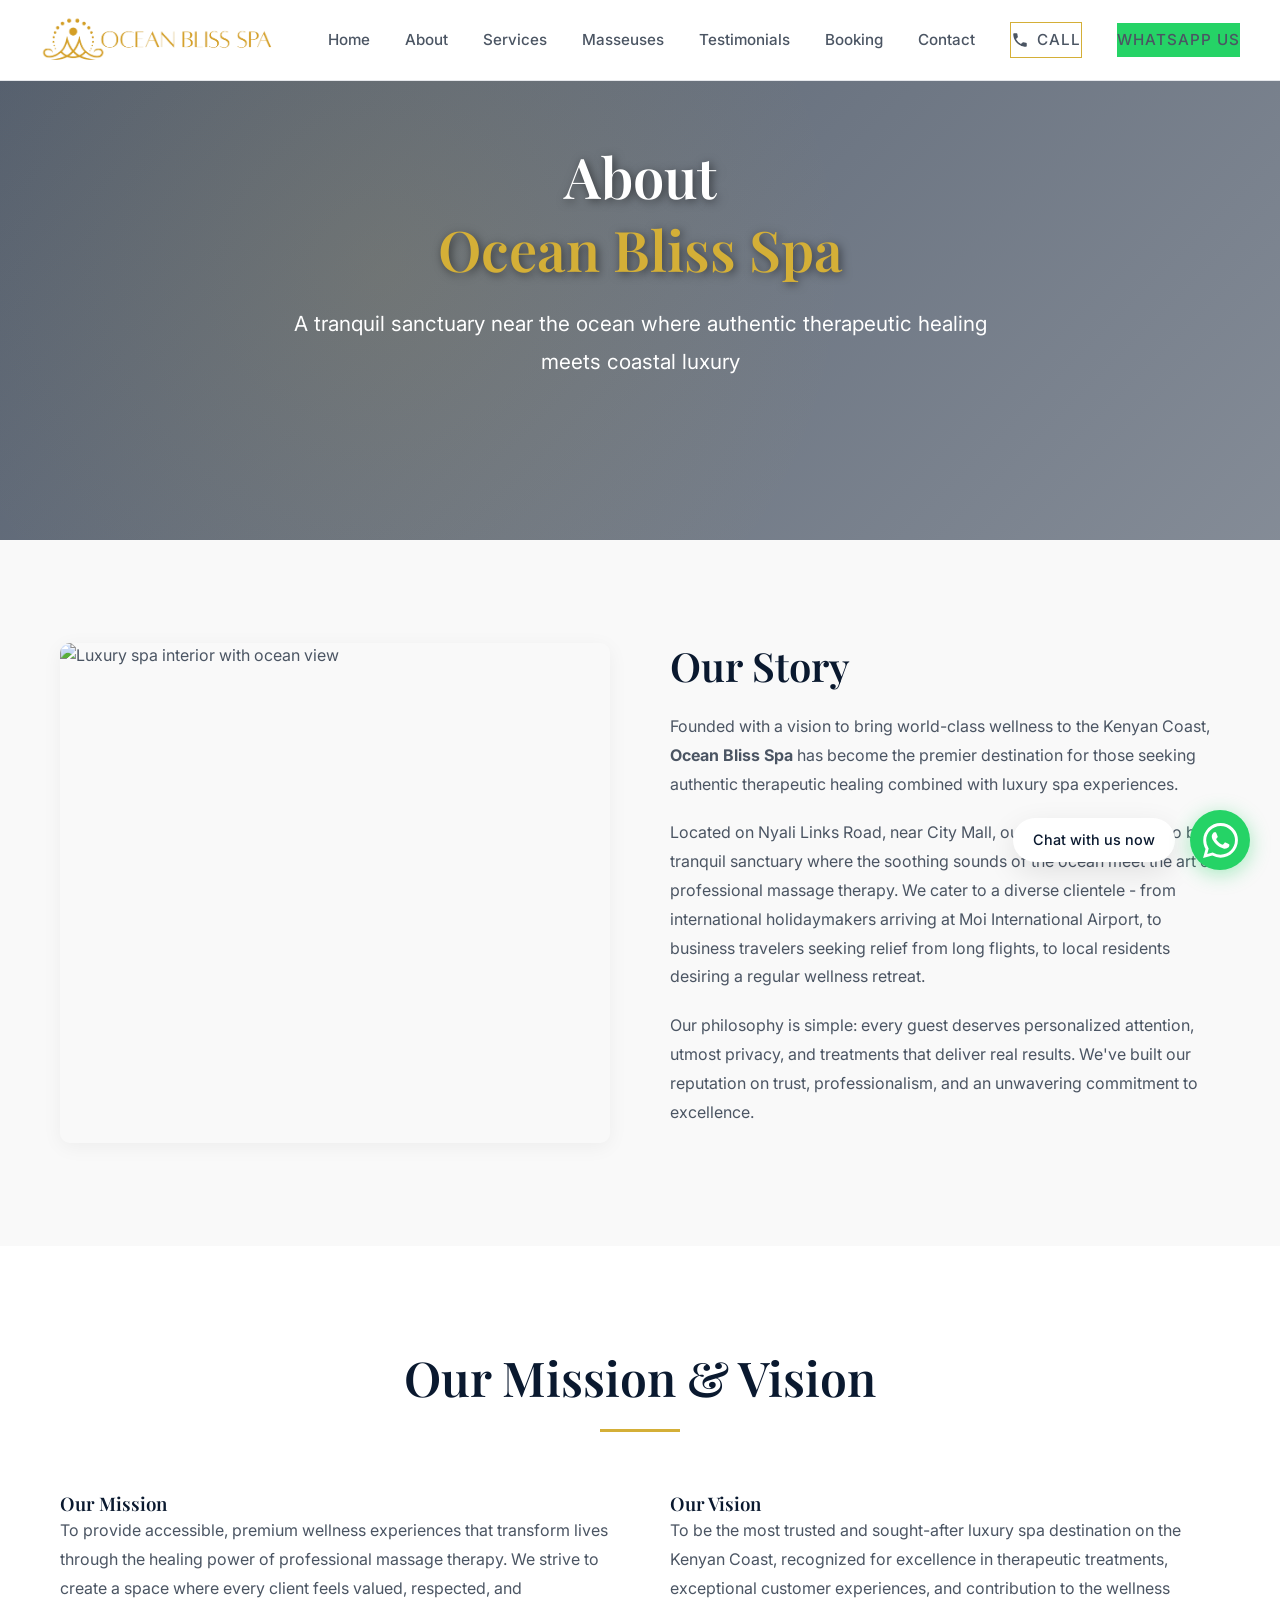
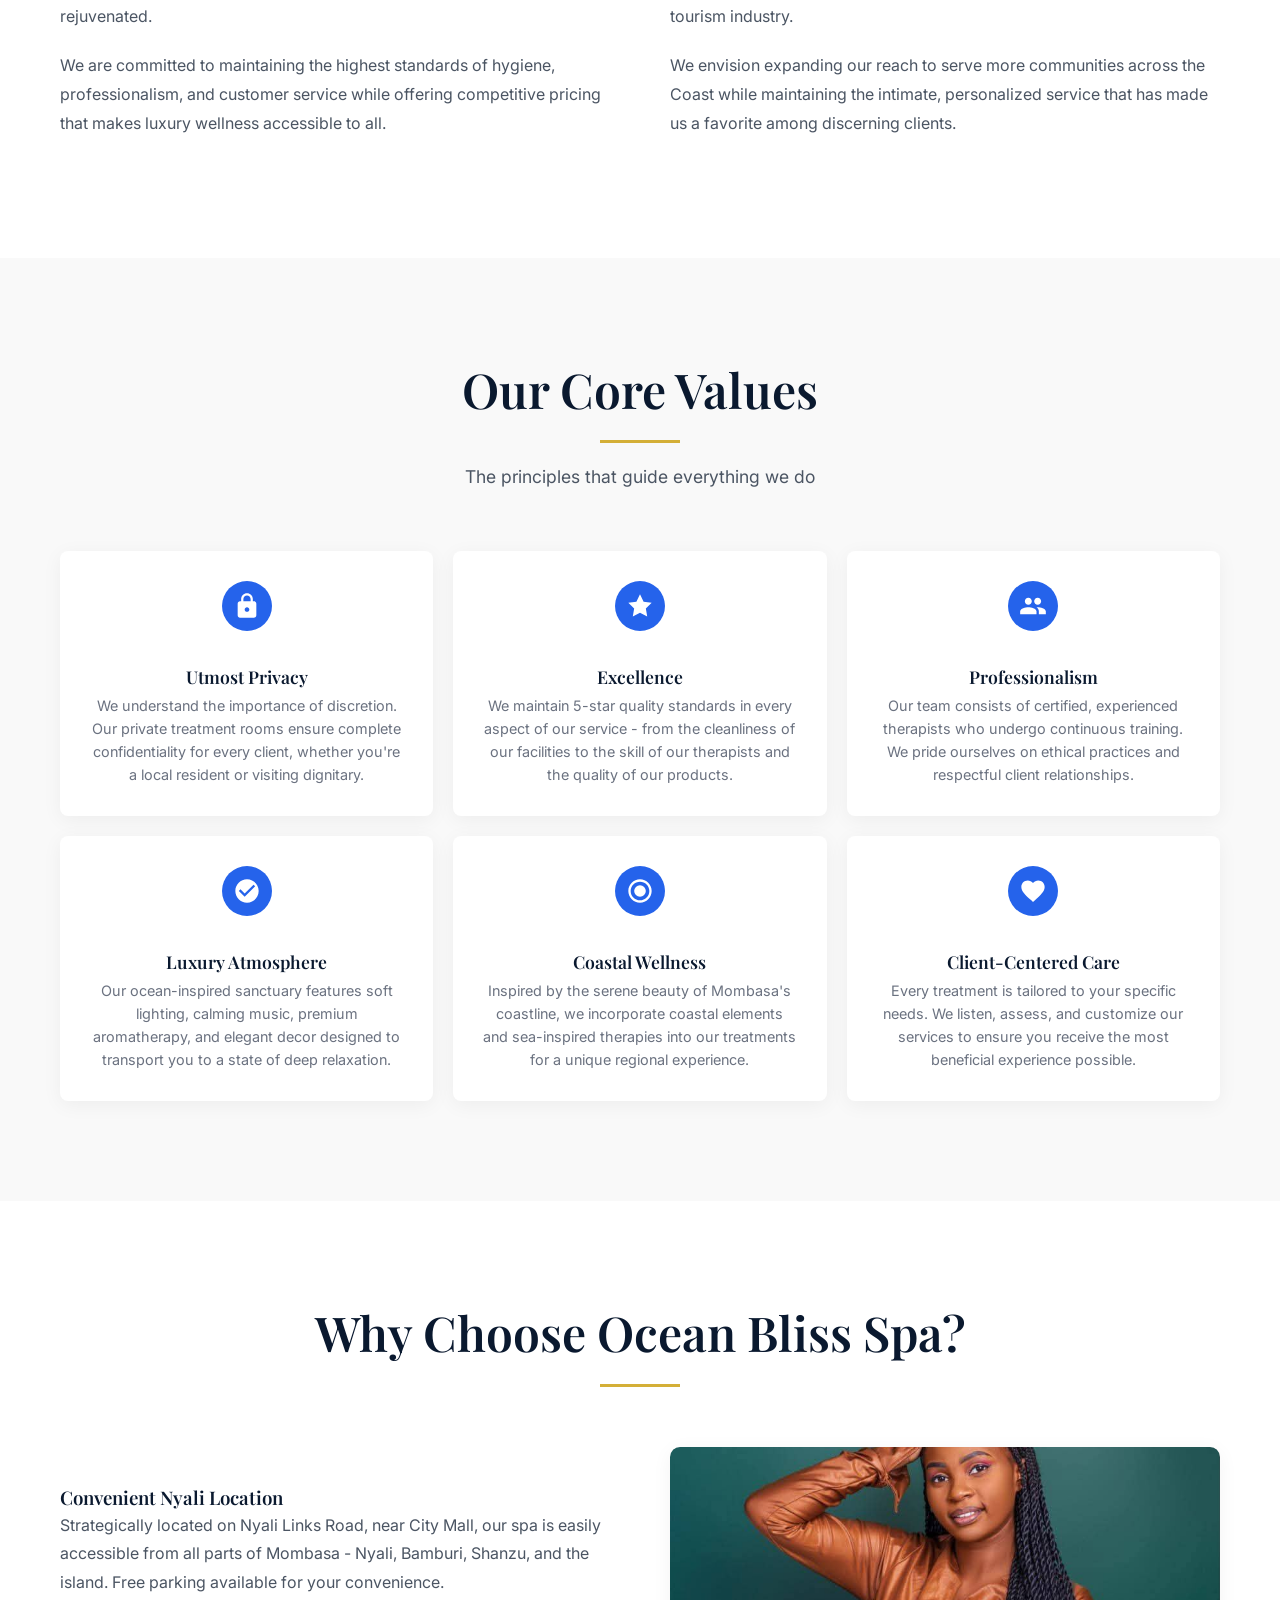
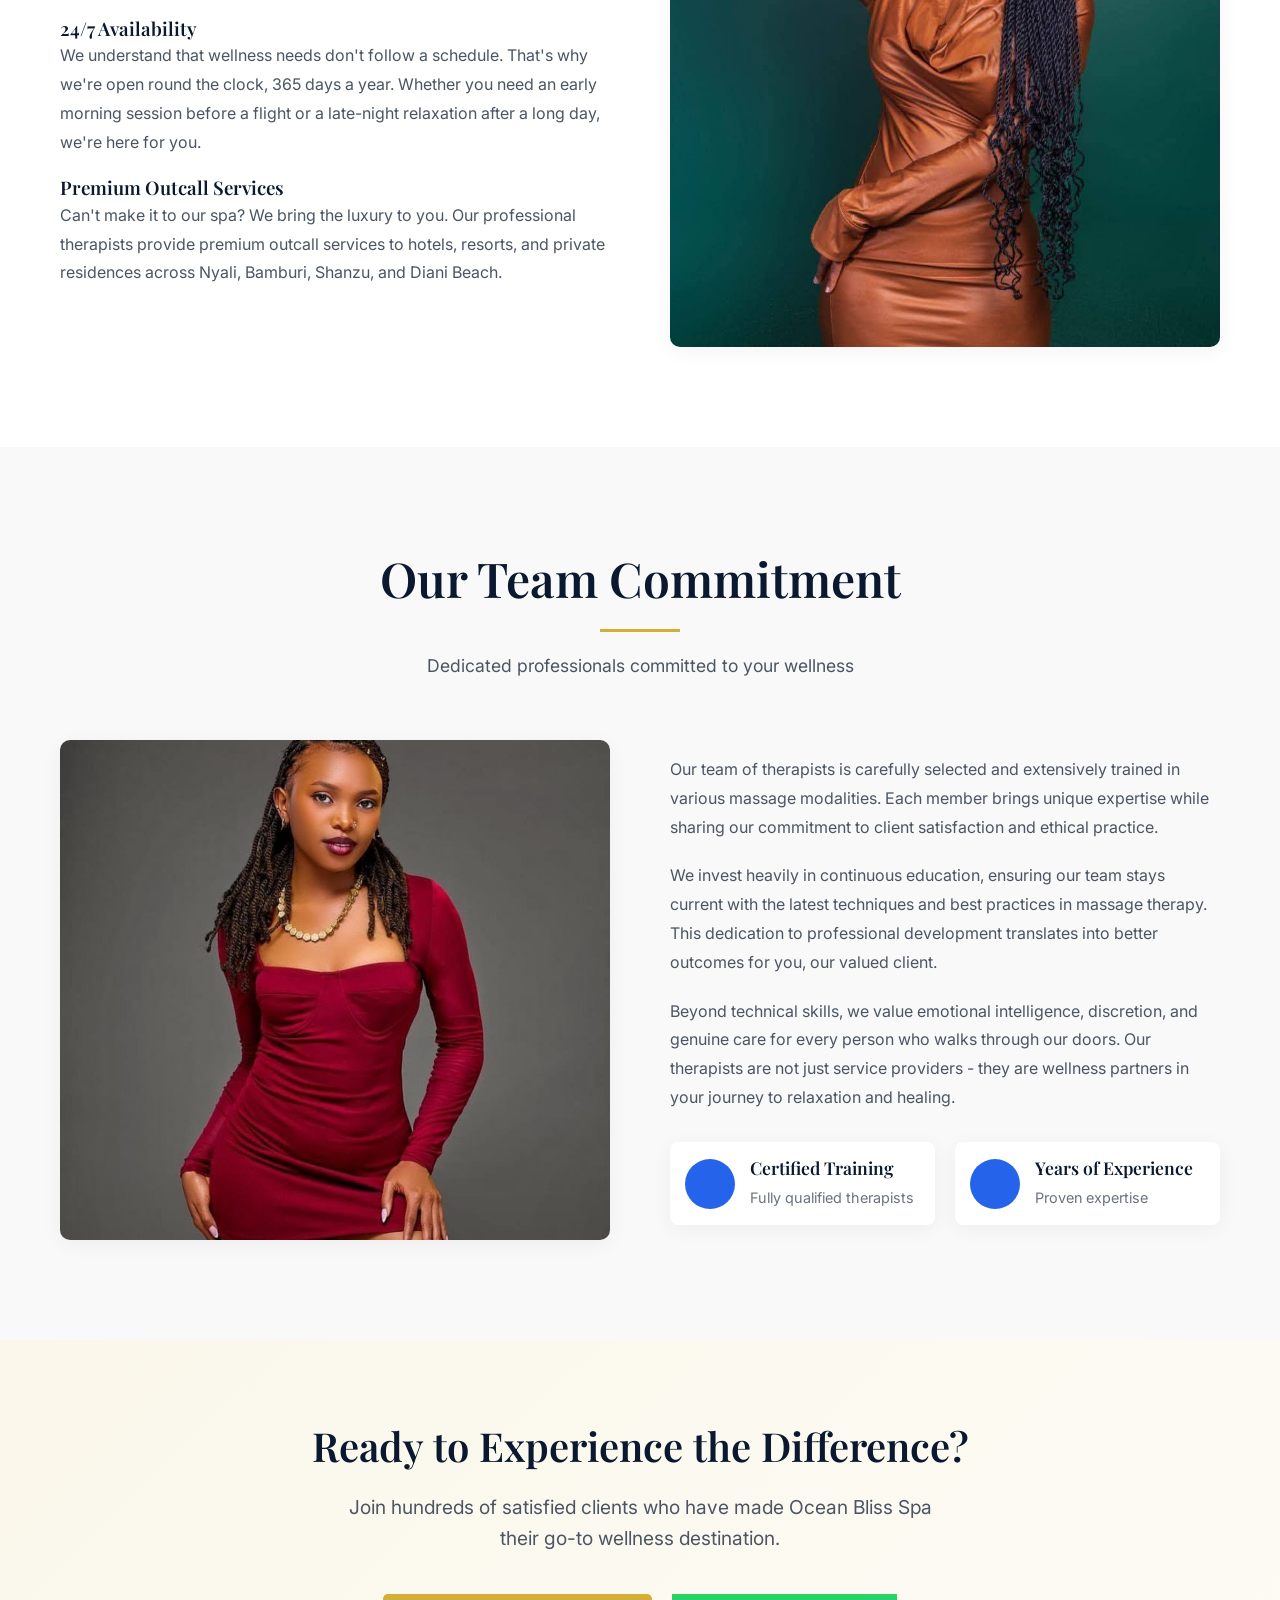
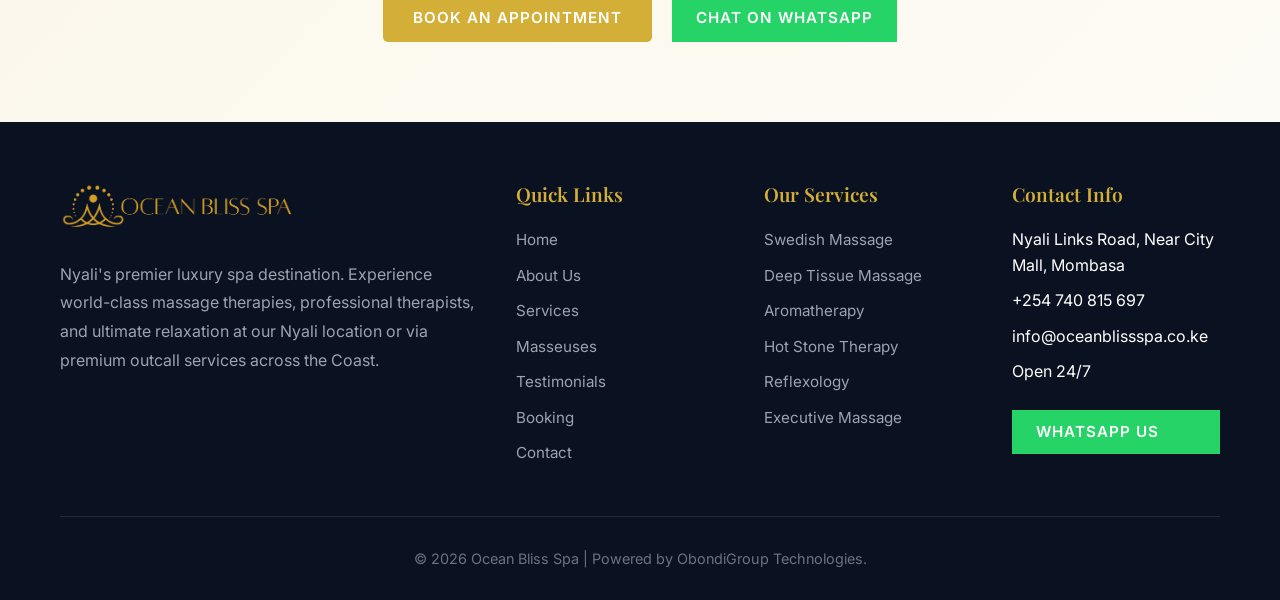
==== about.html @ b881f1bc "Add files via upload" ====
<!DOCTYPE html>
<html lang="en">
<head>
  <meta charset="UTF-8">
  <meta name="viewport" content="width=device-width, initial-scale=1.0">
  <meta name="description" content="About Ocean Bliss Spa - Nyali Mombasa's premier luxury spa offering professional massage therapies, certified therapists, and ultimate relaxation near the ocean.">
  <meta name="keywords" content="about Ocean Bliss Spa, luxury spa Nyali Mombasa, professional therapists Mombasa, spa Nyali, wellness center Coast">
  <title>About Us | Ocean Bliss Spa | Luxury Spa Experience Nyali Mombasa</title>
  <link rel="stylesheet" href="sytles.css">
  <link rel="preconnect" href="https://fonts.googleapis.com">
  <link rel="preconnect" href="https://fonts.gstatic.com" crossorigin>
  <link href="https://fonts.googleapis.com/css2?family=Inter:wght@300;400;500;600;700&family=Playfair+Display:wght@400;500;600;700&display=swap" rel="stylesheet">
</head>
<body>
  <!-- Header / Navbar -->
  <header class="header" id="header">
    <nav class="navbar container">
      <a href="index.html" class="logo">
        <img src="Ocean_Bliss_Logo.png" alt="Ocean Bliss Spa Logo">
      </a>
      <ul class="nav-links" id="navLinks">
        <li><a href="index.html">Home</a></li>
        <li><a href="about.html">About</a></li>
        <li><a href="services.html">Services</a></li>
        <li><a href="masseuses.html">Masseuses</a></li>
        <li><a href="testimonial.html">Testimonials</a></li>
        <li><a href="booking.html">Booking</a></li>
        <li><a href="contact.html">Contact</a></li>
        <li><a href="tel:+254740815697" class="btn btn-call">
          <svg viewBox="0 0 24 24" xmlns="http://www.w3.org/2000/svg">
            <path d="M20 15.5c-1.25 0-2.45-.2-3.57-.57a1.02 1.02 0 00-1.02.24l-2.2 2.2a15.045 15.045 0 01-6.59-6.59l2.2-2.21c.28-.26.42-.63.35-1.01A11.36 11.36 0 018.5 4c0-.55-.45-1-1-1H4c-.55 0-1 .45-1 1 0 9.39 7.61 17 17 17 .55 0 1-.45 1-1v-3.5c0-.55-.45-1-1-1z"/>
          </svg>
          Call
        </a></li>
        <li><a href="https://wa.me/254740815697" class="btn btn-whatsapp" target="_blank">WhatsApp Us</a></li>
      </ul>
      <div class="hamburger" id="hamburger">
        <span></span>
        <span></span>
        <span></span>
      </div>
    </nav>
  </header>

  <!-- About Hero -->
  <section class="hero" style="height: 60vh; min-height: 400px;">
    <div class="container">
      <div class="hero-content" style="padding-top: 20px;">
        <h1>About <span>Ocean Bliss Spa</span></h1>
        <p class="hero-subtitle">A tranquil sanctuary near the ocean where authentic therapeutic healing meets coastal luxury</p>
      </div>
    </div>
  </section>

  <!-- Our Story Section -->
  <section class="about" id="about">
    <div class="container">
      <div class="about-grid">
        <div class="about-image">
          <img src="h6.jpg" alt="Luxury spa interior with ocean view">
        </div>
        <div class="about-content">
          <h2>Our Story</h2>
          <p>Founded with a vision to bring world-class wellness to the Kenyan Coast, <strong>Ocean Bliss Spa</strong> has become the premier destination for those seeking authentic therapeutic healing combined with luxury spa experiences.</p>
          <p>Located on Nyali Links Road, near City Mall, our spa was designed to be a tranquil sanctuary where the soothing sounds of the ocean meet the art of professional massage therapy. We cater to a diverse clientele - from international holidaymakers arriving at Moi International Airport, to business travelers seeking relief from long flights, to local residents desiring a regular wellness retreat.</p>
          <p>Our philosophy is simple: every guest deserves personalized attention, utmost privacy, and treatments that deliver real results. We've built our reputation on trust, professionalism, and an unwavering commitment to excellence.</p>
        </div>
      </div>
    </div>
  </section>

  <!-- Mission & Vision -->
  <section style="background: var(--bg-primary); padding: 100px 0;">
    <div class="container">
      <div class="section-header">
        <h2>Our Mission & Vision</h2>
        <div class="section-divider"></div>
      </div>
      <div class="about-grid">
        <div class="about-content">
          <h3>Our Mission</h3>
          <p>To provide accessible, premium wellness experiences that transform lives through the healing power of professional massage therapy. We strive to create a space where every client feels valued, respected, and rejuvenated.</p>
          <p>We are committed to maintaining the highest standards of hygiene, professionalism, and customer service while offering competitive pricing that makes luxury wellness accessible to all.</p>
        </div>
        <div class="about-content">
          <h3>Our Vision</h3>
          <p>To be the most trusted and sought-after luxury spa destination on the Kenyan Coast, recognized for excellence in therapeutic treatments, exceptional customer experiences, and contribution to the wellness tourism industry.</p>
          <p>We envision expanding our reach to serve more communities across the Coast while maintaining the intimate, personalized service that has made us a favorite among discerning clients.</p>
        </div>
      </div>
    </div>
  </section>

  <!-- Core Values -->
  <section class="about" id="values">
    <div class="container">
      <div class="section-header">
        <h2>Our Core Values</h2>
        <div class="section-divider"></div>
        <p>The principles that guide everything we do</p>
      </div>
      <div class="features-grid" style="grid-template-columns: repeat(auto-fit, minmax(280px, 1fr));">
        <div class="feature-item" style="flex-direction: column; text-align: center; padding: 30px;">
          <div class="feature-icon" style="margin-bottom: 20px;">
            <svg viewBox="0 0 24 24" xmlns="http://www.w3.org/2000/svg">
              <path d="M18 8h-1V6c0-2.76-2.24-5-5-5S7 3.24 7 6v2H6c-1.1 0-2 .9-2 2v10c0 1.1.9 2 2 2h12c1.1 0 2-.9 2-2V10c0-1.1-.9-2-2-2zm-6 9c-1.1 0-2-.9-2-2s.9-2 2-2 2 .9 2 2-.9 2-2 2zm3.1-9H8.9V6c0-1.71 1.39-3.1 3.1-3.1 1.71 0 3.1 1.39 3.1 3.1v2z"/>
            </svg>
          </div>
          <div class="feature-text">
            <h4>Utmost Privacy</h4>
            <p>We understand the importance of discretion. Our private treatment rooms ensure complete confidentiality for every client, whether you're a local resident or visiting dignitary.</p>
          </div>
        </div>

        <div class="feature-item" style="flex-direction: column; text-align: center; padding: 30px;">
          <div class="feature-icon" style="margin-bottom: 20px;">
            <svg viewBox="0 0 24 24" xmlns="http://www.w3.org/2000/svg">
              <path d="M12 2l3.09 6.26L22 9.27l-5 4.87 1.18 6.88L12 17.77l-6.18 3.25L7 14.14 2 9.27l6.91-1.01L12 2z"/>
            </svg>
          </div>
          <div class="feature-text">
            <h4>Excellence</h4>
            <p>We maintain 5-star quality standards in every aspect of our service - from the cleanliness of our facilities to the skill of our therapists and the quality of our products.</p>
          </div>
        </div>

        <div class="feature-item" style="flex-direction: column; text-align: center; padding: 30px;">
          <div class="feature-icon" style="margin-bottom: 20px;">
            <svg viewBox="0 0 24 24" xmlns="http://www.w3.org/2000/svg">
              <path d="M16 11c1.66 0 2.99-1.34 2.99-3S17.66 5 16 5c-1.66 0-3 1.34-3 3s1.34 3 3 3zm-8 0c1.66 0 2.99-1.34 2.99-3S9.66 5 8 5C6.34 5 5 6.34 5 8s1.34 3 3 3zm0 2c-2.33 0-7 1.17-7 3.5V19h14v-2.5c0-2.33-4.67-3.5-7-3.5zm8 0c-.29 0-.62.02-.97.05 1.16.84 1.97 1.97 1.97 3.45V19h6v-2.5c0-2.33-4.67-3.5-7-3.5z"/>
            </svg>
          </div>
          <div class="feature-text">
            <h4>Professionalism</h4>
            <p>Our team consists of certified, experienced therapists who undergo continuous training. We pride ourselves on ethical practices and respectful client relationships.</p>
          </div>
        </div>

        <div class="feature-item" style="flex-direction: column; text-align: center; padding: 30px;">
          <div class="feature-icon" style="margin-bottom: 20px;">
            <svg viewBox="0 0 24 24" xmlns="http://www.w3.org/2000/svg">
              <path d="M12 2C6.48 2 2 6.48 2 12s4.48 10 10 10 10-4.48 10-10S17.52 2 12 2zm-2 15l-5-5 1.41-1.41L10 14.17l7.59-7.59L19 8l-9 9z"/>
            </svg>
          </div>
          <div class="feature-text">
            <h4>Luxury Atmosphere</h4>
            <p>Our ocean-inspired sanctuary features soft lighting, calming music, premium aromatherapy, and elegant decor designed to transport you to a state of deep relaxation.</p>
          </div>
        </div>

        <div class="feature-item" style="flex-direction: column; text-align: center; padding: 30px;">
          <div class="feature-icon" style="margin-bottom: 20px;">
            <svg viewBox="0 0 24 24" xmlns="http://www.w3.org/2000/svg">
              <path d="M12 2C6.48 2 2 6.48 2 12s4.48 10 10 10 10-4.48 10-10S17.52 2 12 2zm0 18c-4.42 0-8-3.58-8-8s3.58-8 8-8 8 3.58 8 8-3.58 8-8 8z"/>
              <circle cx="12" cy="12" r="5"/>
            </svg>
          </div>
          <div class="feature-text">
            <h4>Coastal Wellness</h4>
            <p>Inspired by the serene beauty of Mombasa's coastline, we incorporate coastal elements and sea-inspired therapies into our treatments for a unique regional experience.</p>
          </div>
        </div>

        <div class="feature-item" style="flex-direction: column; text-align: center; padding: 30px;">
          <div class="feature-icon" style="margin-bottom: 20px;">
            <svg viewBox="0 0 24 24" xmlns="http://www.w3.org/2000/svg">
              <path d="M12 21.35l-1.45-1.32C5.4 15.36 2 12.28 2 8.5 2 5.42 4.42 3 7.5 3c1.74 0 3.41.81 4.5 2.09C13.09 3.81 14.76 3 16.5 3 19.58 3 22 5.42 22 8.5c0 3.78-3.4 6.86-8.55 11.54L12 21.35z"/>
            </svg>
          </div>
          <div class="feature-text">
            <h4>Client-Centered Care</h4>
            <p>Every treatment is tailored to your specific needs. We listen, assess, and customize our services to ensure you receive the most beneficial experience possible.</p>
          </div>
        </div>
      </div>
    </div>
  </section>

  <!-- Why Choose Us -->
  <section style="background: var(--bg-primary); padding: 100px 0;">
    <div class="container">
      <div class="section-header">
        <h2>Why Choose Ocean Bliss Spa?</h2>
        <div class="section-divider"></div>
      </div>
      <div class="about-grid">
        <div class="about-content">
          <h3>Convenient Nyali Location</h3>
          <p>Strategically located on Nyali Links Road, near City Mall, our spa is easily accessible from all parts of Mombasa - Nyali, Bamburi, Shanzu, and the island. Free parking available for your convenience.</p>
          
          <h3>24/7 Availability</h3>
          <p>We understand that wellness needs don't follow a schedule. That's why we're open round the clock, 365 days a year. Whether you need an early morning session before a flight or a late-night relaxation after a long day, we're here for you.</p>
          
          <h3>Premium Outcall Services</h3>
          <p>Can't make it to our spa? We bring the luxury to you. Our professional therapists provide premium outcall services to hotels, resorts, and private residences across Nyali, Bamburi, Shanzu, and Diani Beach.</p>
        </div>
        <div class="about-image">
          <img src="H3.jpg" alt="Premium spa treatment room">
        </div>
      </div>
    </div>
  </section>

  <!-- Our Team Commitment -->
  <section class="about" id="team">
    <div class="container">
      <div class="section-header">
        <h2>Our Team Commitment</h2>
        <div class="section-divider"></div>
        <p>Dedicated professionals committed to your wellness</p>
      </div>
      <div class="about-grid">
        <div class="about-image">
          <img src="H2.jpg" alt="Professional massage therapist">
        </div>
        <div class="about-content">
          <p>Our team of therapists is carefully selected and extensively trained in various massage modalities. Each member brings unique expertise while sharing our commitment to client satisfaction and ethical practice.</p>
          <p>We invest heavily in continuous education, ensuring our team stays current with the latest techniques and best practices in massage therapy. This dedication to professional development translates into better outcomes for you, our valued client.</p>
          <p>Beyond technical skills, we value emotional intelligence, discretion, and genuine care for every person who walks through our doors. Our therapists are not just service providers - they are wellness partners in your journey to relaxation and healing.</p>
          
          <div class="features-grid" style="margin-top: 30px;">
            <div class="feature-item">
              <div class="feature-icon"></div>
              <div class="feature-text">
                <h4>Certified Training</h4>
                <p>Fully qualified therapists</p>
              </div>
            </div>
            <div class="feature-item">
              <div class="feature-icon"></div>
              <div class="feature-text">
                <h4>Years of Experience</h4>
                <p>Proven expertise</p>
              </div>
            </div>
          </div>
        </div>
      </div>
    </div>
  </section>

  <!-- CTA Section -->
  <section style="background: linear-gradient(135deg, rgba(212, 175, 55, 0.1), rgba(212, 175, 55, 0.05)); padding: 80px 0; text-align: center;">
    <div class="container">
      <h2 style="font-size: 2.5rem; margin-bottom: 20px; color: var(--text-primary);">Ready to Experience the Difference?</h2>
      <p style="font-size: 1.2rem; color: var(--text-secondary); margin-bottom: 40px; max-width: 600px; margin-left: auto; margin-right: auto;">Join hundreds of satisfied clients who have made Ocean Bliss Spa their go-to wellness destination.</p>
      <div style="display: flex; gap: 20px; justify-content: center; flex-wrap: wrap;">
        <a href="booking.html" class="btn">Book an Appointment</a>
        <a href="https://wa.me/254740815697?text=Hello%20Ocean%20Bliss%20Spa%2C%20I%20would%20like%20to%20learn%20more%20about%20your%20services" class="btn btn-whatsapp" target="_blank">Chat on WhatsApp</a>
      </div>
    </div>
  </section>

  <!-- Footer -->
  <footer class="footer">
    <div class="container">
      <div class="footer-grid">
        <div class="footer-brand">
          <a href="index.html" class="logo">
            <img src="Ocean_Bliss_Logo.png" alt="Ocean Bliss Spa Logo">
          </a>
          <p>Nyali's premier luxury spa destination. Experience world-class massage therapies, professional therapists, and ultimate relaxation at our Nyali location or via premium outcall services across the Coast.</p>
        </div>

        <div class="footer-column">
          <h4>Quick Links</h4>
          <ul>
            <li><a href="index.html">Home</a></li>
            <li><a href="about.html">About Us</a></li>
            <li><a href="services.html">Services</a></li>
            <li><a href="masseuses.html">Masseuses</a></li>
            <li><a href="testimonial.html">Testimonials</a></li>
            <li><a href="booking.html">Booking</a></li>
            <li><a href="contact.html">Contact</a></li>
          </ul>
        </div>

        <div class="footer-column">
          <h4>Our Services</h4>
          <ul>
            <li><a href="services.html">Swedish Massage</a></li>
            <li><a href="services.html">Deep Tissue Massage</a></li>
            <li><a href="services.html">Aromatherapy</a></li>
            <li><a href="services.html">Hot Stone Therapy</a></li>
            <li><a href="services.html">Reflexology</a></li>
            <li><a href="services.html">Executive Massage</a></li>
          </ul>
        </div>

        <div class="footer-column">
          <h4>Contact Info</h4>
          <ul>
            <li> Nyali Links Road, Near City Mall, Mombasa</li>
            <li> +254 740 815 697</li>
            <li>info@oceanblissspa.co.ke</li>
            <li> Open 24/7</li>
          </ul>
          <a href="https://wa.me/254740815697" class="btn btn-whatsapp" target="_blank" style="margin-top: 15px; display: inline-block; width: 100%;">WhatsApp Us</a>
        </div>
      </div>

      <div class="footer-bottom">
        <p>&copy; 2026 Ocean Bliss Spa | Powered by ObondiGroup Technologies.</p>
      </div>
    </div>
  </footer>

  <!-- WhatsApp Floating Widget -->
  <div class="whatsapp-widget">
    <div class="whatsapp-tooltip">Chat with us now</div>
    <a href="https://wa.me/254740815697?text=Hello%20Ocean%20Bliss%20Spa%2C%20I%20would%20like%20to%20inquire%20about%20your%20services" class="whatsapp-button" target="_blank" aria-label="Chat on WhatsApp">
      <svg viewBox="0 0 24 24" xmlns="http://www.w3.org/2000/svg">
        <path d="M17.472 14.382c-.297-.149-1.758-.867-2.03-.967-.273-.099-.471-.148-.67.15-.197.297-.767.966-.94 1.164-.173.199-.347.223-.644.075-.297-.15-1.255-.463-2.39-1.475-.883-.788-1.48-1.761-1.653-2.059-.173-.297-.018-.458.13-.606.134-.133.298-.347.446-.52.149-.174.198-.298.298-.497.099-.198.05-.371-.025-.52-.075-.149-.669-1.612-.916-2.207-.242-.579-.487-.5-.669-.51-.173-.008-.371-.01-.57-.01-.198 0-.52.074-.792.372-.272.297-1.04 1.016-1.04 2.479 0 1.462 1.065 2.875 1.213 3.074.149.198 2.096 3.2 5.077 4.487.709.306 1.262.489 1.694.625.712.227 1.36.195 1.871.118.571-.085 1.758-.719 2.006-1.413.248-.694.248-1.289.173-1.413-.074-.124-.272-.198-.57-.347m-5.421 7.403h-.004a9.87 9.87 0 01-5.031-1.378l-.361-.214-3.741.982.998-3.648-.235-.374a9.86 9.86 0 01-1.51-5.26c.001-5.45 4.436-9.884 9.888-9.884 2.64 0 5.122 1.03 6.988 2.898a9.825 9.825 0 012.893 6.994c-.003 5.45-4.437 9.884-9.885 9.884m8.413-18.297A11.815 11.815 0 0012.05 0C5.495 0 .16 5.335.157 11.892c0 2.096.547 4.142 1.588 5.945L.057 24l6.305-1.654a11.882 11.882 0 005.683 1.448h.005c6.554 0 11.89-5.335 11.893-11.893a11.821 11.821 0 00-3.48-8.413z"/>
      </svg>
    </a>
  </div>

  <script>
    const hamburger = document.getElementById('hamburger');
    const navLinks = document.getElementById('navLinks');

    hamburger.addEventListener('click', () => {
      hamburger.classList.toggle('active');
      navLinks.classList.toggle('active');
    });

    document.querySelectorAll('.nav-links a').forEach(link => {
      link.addEventListener('click', () => {
        hamburger.classList.remove('active');
        navLinks.classList.remove('active');
      });
    });

    window.addEventListener('scroll', () => {
      const header = document.getElementById('header');
      if (window.scrollY > 50) {
        header.classList.add('scrolled');
      } else {
        header.classList.remove('scrolled');
      }
    });
  </script>
</body>
</html>
---- sytles.css ----
/* ============================================
   PREMIUM MASSAGE MOMBASA - Light Theme Design
   ============================================ */

/* CSS Variables - Light Theme */
:root {
  --bg-primary: #FFFFFF;
  --bg-secondary: #F9F9F9;
  --bg-card: #FFFFFF;
  --gold: #D4AF37;
  --gold-light: #D1A13D;
  --gold-dark: #B8962E;
  --blue: #2563EB;
  --blue-light: #3B82F6;
  --blue-dark: #1D4ED8;
  --text-primary: #0A192F;
  --text-secondary: #4B5563;
  --text-muted: #6B7280;
  --white: #FFFFFF;
  --whatsapp: #25D366;
  --whatsapp-dark: #16C65D;
  --border-color: #E5E7EB;
  --shadow: 0 4px 20px rgba(0, 0, 0, 0.05);
  --shadow-lg: 0 10px 30px rgba(0, 0, 0, 0.1);
  --transition: all 0.3s ease;
}

/* Reset & Base */
* {
  margin: 0;
  padding: 0;
  box-sizing: border-box;
}

html {
  scroll-behavior: smooth;
}

body {
  font-family: 'Inter', -apple-system, BlinkMacSystemFont, 'Segoe UI', sans-serif;
  background-color: var(--bg-primary);
  color: var(--text-secondary);
  line-height: 1.6;
  overflow-x: hidden;
}

h1, h2, h3, h4, h5, h6 {
  font-family: 'Playfair Display', Georgia, 'Times New Roman', serif;
  font-weight: 600;
  line-height: 1.3;
  color: var(--text-primary);
}

a {
  text-decoration: none;
  color: inherit;
  transition: var(--transition);
}

img {
  max-width: 100%;
  height: auto;
  display: block;
}

.container {
  max-width: 1200px;
  margin: 0 auto;
  padding: 0 20px;
}

/* ============================================
   HEADER / NAVBAR
   ============================================ */
.header {
  position: fixed;
  top: 0;
  left: 0;
  right: 0;
  z-index: 1000;
  background: var(--white);
  border-bottom: 1px solid var(--border-color);
  transition: var(--transition);
}

.header.scrolled {
  box-shadow: var(--shadow);
}

.navbar {
  display: flex;
  justify-content: space-between;
  align-items: center;
  padding: 15px 0;
}

.logo {
  font-family: 'Playfair Display', serif;
  font-size: 1.5rem;
  font-weight: 700;
  color: var(--gold);
  letter-spacing: 1px;
  line-height: 1.2;
  display: block;
  text-decoration: none;
}

.logo img {
  max-height: 50px;
  width: auto;
  display: block;
}

.nav-links {
  display: flex;
  list-style: none;
  gap: 35px;
  align-items: center;
}

.nav-links a {
  font-size: 0.95rem;
  font-weight: 500;
  color: var(--text-secondary);
  position: relative;
  padding: 5px 0;
}

.nav-links a::after {
  content: '';
  position: absolute;
  bottom: 0;
  left: 0;
  width: 0;
  height: 2px;
  background: var(--gold);
  transition: var(--transition);
}

.nav-links a:hover {
  color: var(--gold);
}

.nav-links a:hover::after {
  width: 100%;
}

.btn {
  display: inline-block;
  padding: 12px 30px;
  background: var(--gold);
  color: var(--white);
  font-weight: 600;
  font-size: 0.95rem;
  border: none;
  border-radius: 5px;
  cursor: pointer;
  transition: var(--transition);
  text-transform: uppercase;
  letter-spacing: 1px;
  font-family: inherit;
}

.btn:hover {
  background: var(--gold-light);
  transform: translateY(-2px);
  box-shadow: var(--shadow-lg);
}

.btn-outline {
  background: transparent;
  color: var(--gold);
  border: 2px solid var(--gold);
}

.btn-outline:hover {
  background: var(--gold);
  color: var(--white);
}

.btn-whatsapp {
  background: var(--whatsapp);
  color: var(--white);
}

.btn-whatsapp:hover {
  background: var(--whatsapp-dark);
}

.btn-call {
  background: transparent;
  color: var(--gold);
  border: 1px solid var(--gold);
  border-radius: 0;
  padding: 10px 20px;
  display: inline-flex;
  align-items: center;
  gap: 8px;
  font-weight: 600;
  transition: var(--transition);
}

.btn-call:hover {
  background: rgba(212, 175, 55, 0.05);
  color: var(--gold);
}

.btn-call svg {
  width: 18px;
  height: 18px;
  fill: currentColor;
}

.btn-whatsapp {
  background: var(--whatsapp);
  color: var(--white);
  border: none;
  border-radius: 0;
  padding: 10px 24px;
  display: inline-flex;
  align-items: center;
  justify-content: center;
  font-weight: 600;
  transition: var(--transition);
}

.btn-whatsapp:hover {
  background: var(--whatsapp-dark);
  opacity: 0.9;
}

/* Hamburger Menu */
.hamburger {
  display: none;
  flex-direction: column;
  cursor: pointer;
  gap: 5px;
}

.hamburger span {
  width: 25px;
  height: 3px;
  background: var(--gold);
  transition: var(--transition);
}

/* ============================================
   HERO SECTION
   ============================================ */
.hero {
  height: 100vh;
  min-height: 600px;
  background: linear-gradient(135deg, rgba(10, 25, 47, 0.7), rgba(10, 25, 47, 0.5)),
              url('https://images.unsplash.com/photo-1540555700478-4be289fbec6b?w=1920&q=80') center/cover no-repeat;
  display: flex;
  align-items: center;
  position: relative;
  overflow: hidden;
}

.hero::before {
  content: '';
  position: absolute;
  top: 0;
  left: 0;
  right: 0;
  bottom: 0;
  background: radial-gradient(circle at 30% 50%, rgba(212, 175, 55, 0.1), transparent 50%);
}

.hero-content {
  position: relative;
  z-index: 2;
  max-width: 800px;
  text-align: center;
  margin: 0 auto;
}

.hero h1 {
  font-size: 3.5rem;
  margin-bottom: 20px;
  color: var(--white);
  text-shadow: 2px 2px 10px rgba(0, 0, 0, 0.5);
}

.hero h1 span {
  color: var(--gold);
  display: block;
}

.hero-subtitle {
  font-size: 1.3rem;
  color: var(--white);
  margin-bottom: 40px;
  max-width: 700px;
  line-height: 1.8;
  margin-left: auto;
  margin-right: auto;
}

.hero-buttons {
  display: flex;
  gap: 20px;
  flex-wrap: wrap;
  justify-content: center;
}

/* ============================================
   SECTIONS GENERAL
   ============================================ */
section {
  padding: 100px 0;
}

.section-header {
  text-align: center;
  margin-bottom: 60px;
}

.section-header h2 {
  font-size: 3rem;
  margin-bottom: 15px;
  color: var(--text-primary);
}

.section-header p {
  font-size: 1.1rem;
  color: var(--text-secondary);
  max-width: 600px;
  margin: 0 auto;
}

.section-divider {
  width: 80px;
  height: 3px;
  background: var(--gold);
  margin: 20px auto;
}

/* ============================================
   ABOUT SECTION
   ============================================ */
.about {
  background: var(--bg-secondary);
}

.about-grid {
  display: grid;
  grid-template-columns: 1fr 1fr;
  gap: 60px;
  align-items: center;
}

.about-image {
  position: relative;
  border-radius: 10px;
  overflow: hidden;
  box-shadow: var(--shadow);
}

.about-image img {
  width: 100%;
  height: 500px;
  object-fit: cover;
}

.about-content h2 {
  font-size: 2.5rem;
  margin-bottom: 20px;
  color: var(--text-primary);
}

.about-content p {
  color: var(--text-secondary);
  margin-bottom: 20px;
  line-height: 1.8;
}

.features-grid {
  display: grid;
  grid-template-columns: 1fr 1fr;
  gap: 20px;
  margin-top: 30px;
}

.feature-item {
  display: flex;
  align-items: center;
  gap: 15px;
  padding: 15px;
  background: var(--white);
  border-radius: 8px;
  box-shadow: var(--shadow);
}

.feature-icon {
  width: 50px;
  height: 50px;
  background: var(--blue);
  border-radius: 50%;
  display: flex;
  align-items: center;
  justify-content: center;
  flex-shrink: 0;
}

.feature-icon svg {
  width: 28px;
  height: 28px;
  fill: var(--white);
}

.feature-text h4 {
  font-size: 1.1rem;
  margin-bottom: 5px;
  color: var(--text-primary);
}

.feature-text p {
  font-size: 0.9rem;
  color: var(--text-muted);
  margin: 0;
}

/* ============================================
   SERVICES SECTION
   ============================================ */
.services {
  background: var(--bg-primary);
}

.services-grid {
  display: grid;
  grid-template-columns: repeat(auto-fit, minmax(320px, 1fr));
  gap: 30px;
}

.service-card {
  background: var(--bg-card);
  border-radius: 12px;
  overflow: hidden;
  border: 1px solid var(--border-color);
  transition: var(--transition);
  position: relative;
  box-shadow: var(--shadow);
}

.service-card:hover {
  transform: translateY(-10px);
  box-shadow: var(--shadow-lg);
  border-color: var(--gold);
}

.service-card-image {
  height: 200px;
  background-size: cover;
  background-position: center;
  position: relative;
}

.service-card-badge {
  position: absolute;
  top: 15px;
  right: 15px;
  background: var(--gold);
  color: var(--white);
  padding: 5px 15px;
  border-radius: 20px;
  font-size: 0.85rem;
  font-weight: 600;
}

.service-card-content {
  padding: 25px;
}

.service-card h3 {
  font-size: 1.5rem;
  margin-bottom: 10px;
  color: var(--text-primary);
}

.service-audience {
  font-size: 0.9rem;
  color: var(--text-muted);
  margin-bottom: 15px;
  font-style: italic;
}

.service-meta {
  display: flex;
  justify-content: space-between;
  align-items: center;
  margin-bottom: 15px;
  padding-bottom: 15px;
  border-bottom: 1px solid var(--border-color);
}

.service-price {
  font-size: 1.8rem;
  font-weight: 700;
  color: var(--gold);
}

.service-duration {
  color: var(--text-secondary);
  font-size: 0.95rem;
}

.service-benefits {
  list-style: none;
  margin-bottom: 20px;
}

.service-benefits li {
  padding: 8px 0;
  color: var(--text-secondary);
  font-size: 0.95rem;
  position: relative;
  padding-left: 25px;
}

.service-benefits li::before {
  content: '✓';
  position: absolute;
  left: 0;
  color: var(--gold);
  font-weight: bold;
}

.service-actions {
  display: flex;
  flex-direction: column;
  gap: 10px;
}

.service-actions .btn {
  width: 100%;
  text-align: center;
}

.service-actions .btn-outline {
  background: transparent;
  color: var(--text-primary);
  border: 2px solid var(--text-primary);
}

.service-actions .btn-outline:hover {
  background: var(--text-primary);
  color: var(--white);
}

/* ============================================
   TESTIMONIALS SECTION
   ============================================ */
.testimonials {
  background: var(--bg-secondary);
}

.testimonials-grid {
  display: grid;
  grid-template-columns: repeat(auto-fit, minmax(350px, 1fr));
  gap: 30px;
}

.testimonial-card {
  background: var(--bg-card);
  padding: 30px;
  border-radius: 12px;
  box-shadow: var(--shadow);
  text-align: center;
}

.testimonial-stars {
  color: var(--gold);
  margin-bottom: 15px;
  font-size: 1.5rem;
  letter-spacing: 5px;
}

.testimonial-text {
  color: var(--text-secondary);
  font-size: 1.05rem;
  line-height: 1.8;
  margin-bottom: 20px;
  font-style: italic;
}

.testimonial-author {
  margin-top: 20px;
}

.testimonial-author h4 {
  font-size: 1.1rem;
  color: var(--text-primary);
  margin-bottom: 3px;
}

.testimonial-author p {
  font-size: 0.9rem;
  color: var(--gold);
  font-weight: 500;
}

/* ============================================
   MASSEUSES SECTION
   ============================================ */
.masseuses {
  background: var(--bg-primary);
}

.masseuses-grid {
  display: grid;
  grid-template-columns: repeat(auto-fit, minmax(280px, 1fr));
  gap: 30px;
}

.masseuse-card {
  background: var(--bg-card);
  border-radius: 12px;
  overflow: hidden;
  box-shadow: var(--shadow);
  transition: var(--transition);
}

.masseuse-card:hover {
  transform: translateY(-5px);
  box-shadow: var(--shadow-lg);
}

.masseuse-image {
  height: 300px;
  background-size: cover;
  background-position: center;
  position: relative;
}

.masseuse-badge {
  position: absolute;
  top: 15px;
  right: 15px;
  background: var(--gold);
  color: var(--white);
  padding: 8px 15px;
  border-radius: 20px;
  font-size: 0.85rem;
  font-weight: 600;
}

.masseuse-content {
  padding: 25px;
  text-align: center;
}

.masseuse-content h3 {
  font-size: 1.5rem;
  margin-bottom: 5px;
  color: var(--text-primary);
}

.masseuse-specialization {
  color: var(--gold);
  font-weight: 600;
  margin-bottom: 15px;
  font-size: 0.95rem;
}

.masseuse-bio {
  color: var(--text-secondary);
  font-size: 0.9rem;
  line-height: 1.6;
  margin-bottom: 15px;
}

.masseuse-certifications {
  display: flex;
  justify-content: center;
  gap: 10px;
  margin-bottom: 20px;
  flex-wrap: wrap;
}

.masseuse-certifications span {
  background: var(--bg-secondary);
  padding: 5px 12px;
  border-radius: 15px;
  font-size: 0.85rem;
  color: var(--text-secondary);
}

.masseuse-content .btn {
  width: 100%;
}

/* ============================================
   BOOKING SECTION
   ============================================ */
.booking {
  background: var(--bg-secondary);
}

.booking-grid {
  display: grid;
  grid-template-columns: 1.2fr 1fr;
  gap: 50px;
  align-items: start;
}

.booking-form {
  background: var(--bg-card);
  padding: 40px;
  border-radius: 12px;
  box-shadow: var(--shadow);
}

.booking-form h3 {
  font-size: 2rem;
  margin-bottom: 30px;
  color: var(--text-primary);
}

.form-group {
  margin-bottom: 20px;
}

.form-group label {
  display: block;
  margin-bottom: 8px;
  color: var(--text-secondary);
  font-weight: 500;
  font-size: 0.95rem;
}

.form-group input,
.form-group select,
.form-group textarea {
  width: 100%;
  padding: 14px 18px;
  background: var(--white);
  border: 1px solid var(--border-color);
  border-radius: 5px;
  color: var(--text-primary);
  font-size: 1rem;
  font-family: inherit;
  transition: var(--transition);
}

.form-group input:focus,
.form-group select:focus,
.form-group textarea:focus {
  outline: none;
  border-color: var(--gold);
  box-shadow: 0 0 0 3px rgba(212, 175, 55, 0.1);
}

.form-group textarea {
  resize: vertical;
  min-height: 120px;
}

.booking-info {
  background: var(--bg-card);
  padding: 40px;
  border-radius: 12px;
  box-shadow: var(--shadow);
}

.booking-info h3 {
  font-size: 2rem;
  margin-bottom: 30px;
  color: var(--text-primary);
}

.info-item {
  display: flex;
  align-items: flex-start;
  gap: 20px;
  margin-bottom: 30px;
  padding-bottom: 30px;
  border-bottom: 1px solid var(--border-color);
}

.info-item:last-child {
  border-bottom: none;
}

.info-icon {
  width: 50px;
  height: 50px;
  background: var(--blue);
  border-radius: 50%;
  display: flex;
  align-items: center;
  justify-content: center;
  flex-shrink: 0;
}

.info-icon svg {
  width: 26px;
  height: 26px;
  fill: var(--white);
}

.info-content h4 {
  font-size: 1.2rem;
  margin-bottom: 8px;
  color: var(--text-primary);
}

.info-content p {
  color: var(--text-secondary);
  line-height: 1.6;
}

.whatsapp-cta {
  background: var(--whatsapp);
  color: var(--white);
  padding: 15px 25px;
  border-radius: 8px;
  display: flex;
  align-items: center;
  gap: 15px;
  margin-top: 20px;
  transition: var(--transition);
}

.whatsapp-cta:hover {
  background: var(--whatsapp-dark);
  transform: translateX(5px);
}

.whatsapp-cta svg {
  width: 30px;
  height: 30px;
  fill: var(--white);
}

/* ============================================
   CONTACT SECTION
   ============================================ */
.contact {
  background: var(--bg-primary);
}

.contact-grid {
  display: grid;
  grid-template-columns: repeat(auto-fit, minmax(300px, 1fr));
  gap: 30px;
}

.contact-card {
  background: var(--bg-card);
  padding: 35px;
  border-radius: 12px;
  text-align: center;
  box-shadow: var(--shadow);
  transition: var(--transition);
}

.contact-card:hover {
  transform: translateY(-5px);
  box-shadow: var(--shadow-lg);
}

.contact-icon {
  width: 70px;
  height: 70px;
  background: var(--blue);
  border-radius: 50%;
  display: flex;
  align-items: center;
  justify-content: center;
  margin: 0 auto 20px;
}

.contact-icon svg {
  width: 35px;
  height: 35px;
  fill: var(--white);
}

.contact-card h3 {
  font-size: 1.5rem;
  margin-bottom: 15px;
  color: var(--text-primary);
}

.contact-card p {
  color: var(--text-secondary);
  line-height: 1.6;
}

.contact-card a {
  color: var(--gold);
  font-weight: 500;
}

.contact-card a:hover {
  color: var(--gold-dark);
}

/* ============================================
   FOOTER
   ============================================ */
.footer {
  background: #0A1120;
  padding: 60px 0 30px;
  color: var(--white);
}

.footer-grid {
  display: grid;
  grid-template-columns: 2fr 1fr 1fr 1fr;
  gap: 40px;
  margin-bottom: 40px;
}

.footer-brand .logo {
  font-size: 1.8rem;
  margin-bottom: 20px;
  display: inline-block;
}

.footer-brand p {
  color: #9CA3AF;
  line-height: 1.8;
  margin-bottom: 20px;
}

.social-icons {
  display: flex;
  gap: 15px;
  margin-top: 20px;
}

.social-icon {
  width: 40px;
  height: 40px;
  background: rgba(255, 255, 255, 0.1);
  border-radius: 50%;
  display: flex;
  align-items: center;
  justify-content: center;
  transition: var(--transition);
}

.social-icon:hover {
  background: var(--gold);
}

.footer-column h4 {
  font-size: 1.2rem;
  margin-bottom: 20px;
  color: var(--gold);
}

.footer-column ul {
  list-style: none;
}

.footer-column ul li {
  margin-bottom: 10px;
}

.footer-column ul li a {
  color: #9CA3AF;
  font-size: 0.95rem;
}

.footer-column ul li a:hover {
  color: var(--gold);
  padding-left: 5px;
}

.footer-bottom {
  text-align: center;
  padding-top: 30px;
  border-top: 1px solid rgba(255, 255, 255, 0.1);
  color: #6B7280;
  font-size: 0.9rem;
}

/* ============================================
   CHAT/BOOKING MODAL
   ============================================ */
.modal {
  display: none;
  position: fixed;
  top: 0;
  left: 0;
  width: 100%;
  height: 100%;
  background: rgba(0, 0, 0, 0.7);
  z-index: 10000;
  align-items: center;
  justify-content: center;
  padding: 20px;
}

.modal.active {
  display: flex;
}

.modal-content {
  background: var(--white);
  border-radius: 15px;
  max-width: 500px;
  width: 100%;
  max-height: 90vh;
  overflow-y: auto;
  box-shadow: var(--shadow-lg);
  animation: slideUp 0.3s ease;
}

@keyframes slideUp {
  from {
    transform: translateY(50px);
    opacity: 0;
  }
  to {
    transform: translateY(0);
    opacity: 1;
  }
}

.modal-header {
  background: linear-gradient(135deg, var(--gold), var(--gold-dark));
  padding: 25px;
  border-radius: 15px 15px 0 0;
  display: flex;
  align-items: center;
  justify-content: space-between;
  color: var(--white);
}

.modal-header h3 {
  color: var(--white);
  margin: 0;
  font-size: 1.5rem;
  display: flex;
  align-items: center;
  gap: 10px;
}

.modal-close {
  background: rgba(255, 255, 255, 0.2);
  border: none;
  color: var(--white);
  width: 35px;
  height: 35px;
  border-radius: 50%;
  cursor: pointer;
  display: flex;
  align-items: center;
  justify-content: center;
  transition: var(--transition);
  font-size: 1.2rem;
}

.modal-close:hover {
  background: rgba(255, 255, 255, 0.3);
  transform: rotate(90deg);
}

.modal-body {
  padding: 30px;
}

.modal-guide {
  background: var(--bg-secondary);
  padding: 20px;
  border-radius: 10px;
  margin-bottom: 25px;
  border-left: 4px solid var(--gold);
}

.modal-guide h4 {
  color: var(--text-primary);
  margin-bottom: 15px;
  font-size: 1.1rem;
  display: flex;
  align-items: center;
  gap: 8px;
}

.modal-guide ul {
  list-style: none;
  padding: 0;
  margin: 0;
}

.modal-guide li {
  padding: 8px 0;
  color: var(--text-secondary);
  font-size: 0.95rem;
  display: flex;
  align-items: center;
  gap: 10px;
}

.modal-guide li::before {
  content: '•';
  color: var(--gold);
  font-weight: bold;
  font-size: 1.2rem;
}

.modal-form-group {
  margin-bottom: 20px;
}

.modal-form-group label {
  display: block;
  margin-bottom: 8px;
  color: var(--text-primary);
  font-weight: 600;
  font-size: 0.95rem;
}

.modal-form-group input,
.modal-form-group select,
.modal-form-group textarea {
  width: 100%;
  padding: 12px 15px;
  background: var(--white);
  border: 1px solid var(--border-color);
  border-radius: 8px;
  color: var(--text-primary);
  font-size: 0.95rem;
  font-family: inherit;
  transition: var(--transition);
}

.modal-form-group input:focus,
.modal-form-group select:focus,
.modal-form-group textarea:focus {
  outline: none;
  border-color: var(--gold);
  box-shadow: 0 0 0 3px rgba(212, 175, 55, 0.1);
}

.modal-form-group textarea {
  resize: vertical;
  min-height: 100px;
}

.modal-submit {
  width: 100%;
  padding: 15px;
  background: var(--whatsapp);
  color: var(--white);
  border: none;
  border-radius: 8px;
  font-size: 1rem;
  font-weight: 600;
  cursor: pointer;
  transition: var(--transition);
  display: flex;
  align-items: center;
  justify-content: center;
  gap: 10px;
}

.modal-submit:hover {
  background: var(--whatsapp-dark);
  transform: translateY(-2px);
  box-shadow: var(--shadow-lg);
}

.modal-info {
  text-align: center;
  margin-top: 20px;
  padding-top: 20px;
  border-top: 1px solid var(--border-color);
  color: var(--text-muted);
  font-size: 0.9rem;
}

.modal-info a {
  color: var(--gold);
  font-weight: 600;
}

/* ============================================
   WHATSAPP FLOATING WIDGET
   ============================================ */
.whatsapp-widget {
  position: fixed;
  bottom: 30px;
  right: 30px;
  z-index: 9999;
  display: flex;
  align-items: center;
  gap: 15px;
}

.whatsapp-tooltip {
  background: var(--white);
  color: var(--text-primary);
  padding: 10px 20px;
  border-radius: 25px;
  font-size: 0.9rem;
  font-weight: 500;
  box-shadow: var(--shadow-lg);
  white-space: nowrap;
  opacity: 0;
  transform: translateX(20px);
  animation: slideIn 0.5s ease 2s forwards;
}

@keyframes slideIn {
  to {
    opacity: 1;
    transform: translateX(0);
  }
}

.whatsapp-button {
  width: 60px;
  height: 60px;
  background: var(--whatsapp);
  border-radius: 50%;
  display: flex;
  align-items: center;
  justify-content: center;
  box-shadow: 0 4px 20px rgba(37, 211, 102, 0.4);
  transition: var(--transition);
  position: relative;
  animation: pulse 2s infinite;
}

@keyframes pulse {
  0%, 100% {
    box-shadow: 0 4px 20px rgba(37, 211, 102, 0.4);
  }
  50% {
    box-shadow: 0 4px 30px rgba(37, 211, 102, 0.7);
  }
}

.whatsapp-button:hover {
  transform: scale(1.1);
  animation: none;
}

.whatsapp-button svg {
  width: 35px;
  height: 35px;
  fill: var(--white);
}

/* ============================================
   MOBILE RESPONSIVE
   ============================================ */
@media (max-width: 968px) {
  .hero h1 {
    font-size: 2.8rem;
  }

  .about-grid,
  .booking-grid {
    grid-template-columns: 1fr;
    gap: 40px;
  }

  .footer-grid {
    grid-template-columns: 1fr 1fr;
  }

  .nav-links {
    position: fixed;
    top: 70px;
    left: 0;
    right: 0;
    background: var(--white);
    flex-direction: column;
    padding: 30px;
    gap: 20px;
    transform: translateY(-100%);
    opacity: 0;
    transition: var(--transition);
    border-bottom: 2px solid var(--gold);
    box-shadow: var(--shadow-lg);
  }

  .nav-links.active {
    transform: translateY(0);
    opacity: 1;
  }

  .hamburger {
    display: flex;
  }

  .hamburger.active span:nth-child(1) {
    transform: rotate(45deg) translate(5px, 5px);
  }

  .hamburger.active span:nth-child(2) {
    opacity: 0;
  }

  .hamburger.active span:nth-child(3) {
    transform: rotate(-45deg) translate(7px, -6px);
  }
}

@media (max-width: 600px) {
  .hero h1 {
    font-size: 2rem;
  }

  .hero-subtitle {
    font-size: 1rem;
  }

  .section-header h2 {
    font-size: 2rem;
  }

  .services-grid,
  .testimonials-grid,
  .masseuses-grid {
    grid-template-columns: 1fr;
  }

  .footer-grid {
    grid-template-columns: 1fr;
  }

  .features-grid {
    grid-template-columns: 1fr;
  }

  .hero-buttons {
    flex-direction: column;
  }

  .btn {
    width: 100%;
    text-align: center;
  }

  .whatsapp-widget {
    bottom: 20px;
    right: 20px;
  }

  .whatsapp-button {
    width: 55px;
    height: 55px;
  }

  .whatsapp-tooltip {
    display: none;
  }
}

/* ============================================
   UTILITY CLASSES
   ============================================ */
.text-gold {
  color: var(--gold);
}

.text-center {
  text-align: center;
}

.mb-20 {
  margin-bottom: 20px;
}

.mb-40 {
  margin-bottom: 40px;
}

/* Smooth scroll padding for fixed header */
section[id] {
  scroll-margin-top: 80px;
}

/* Selection styling */
::selection {
  background: var(--gold);
  color: var(--white);
}
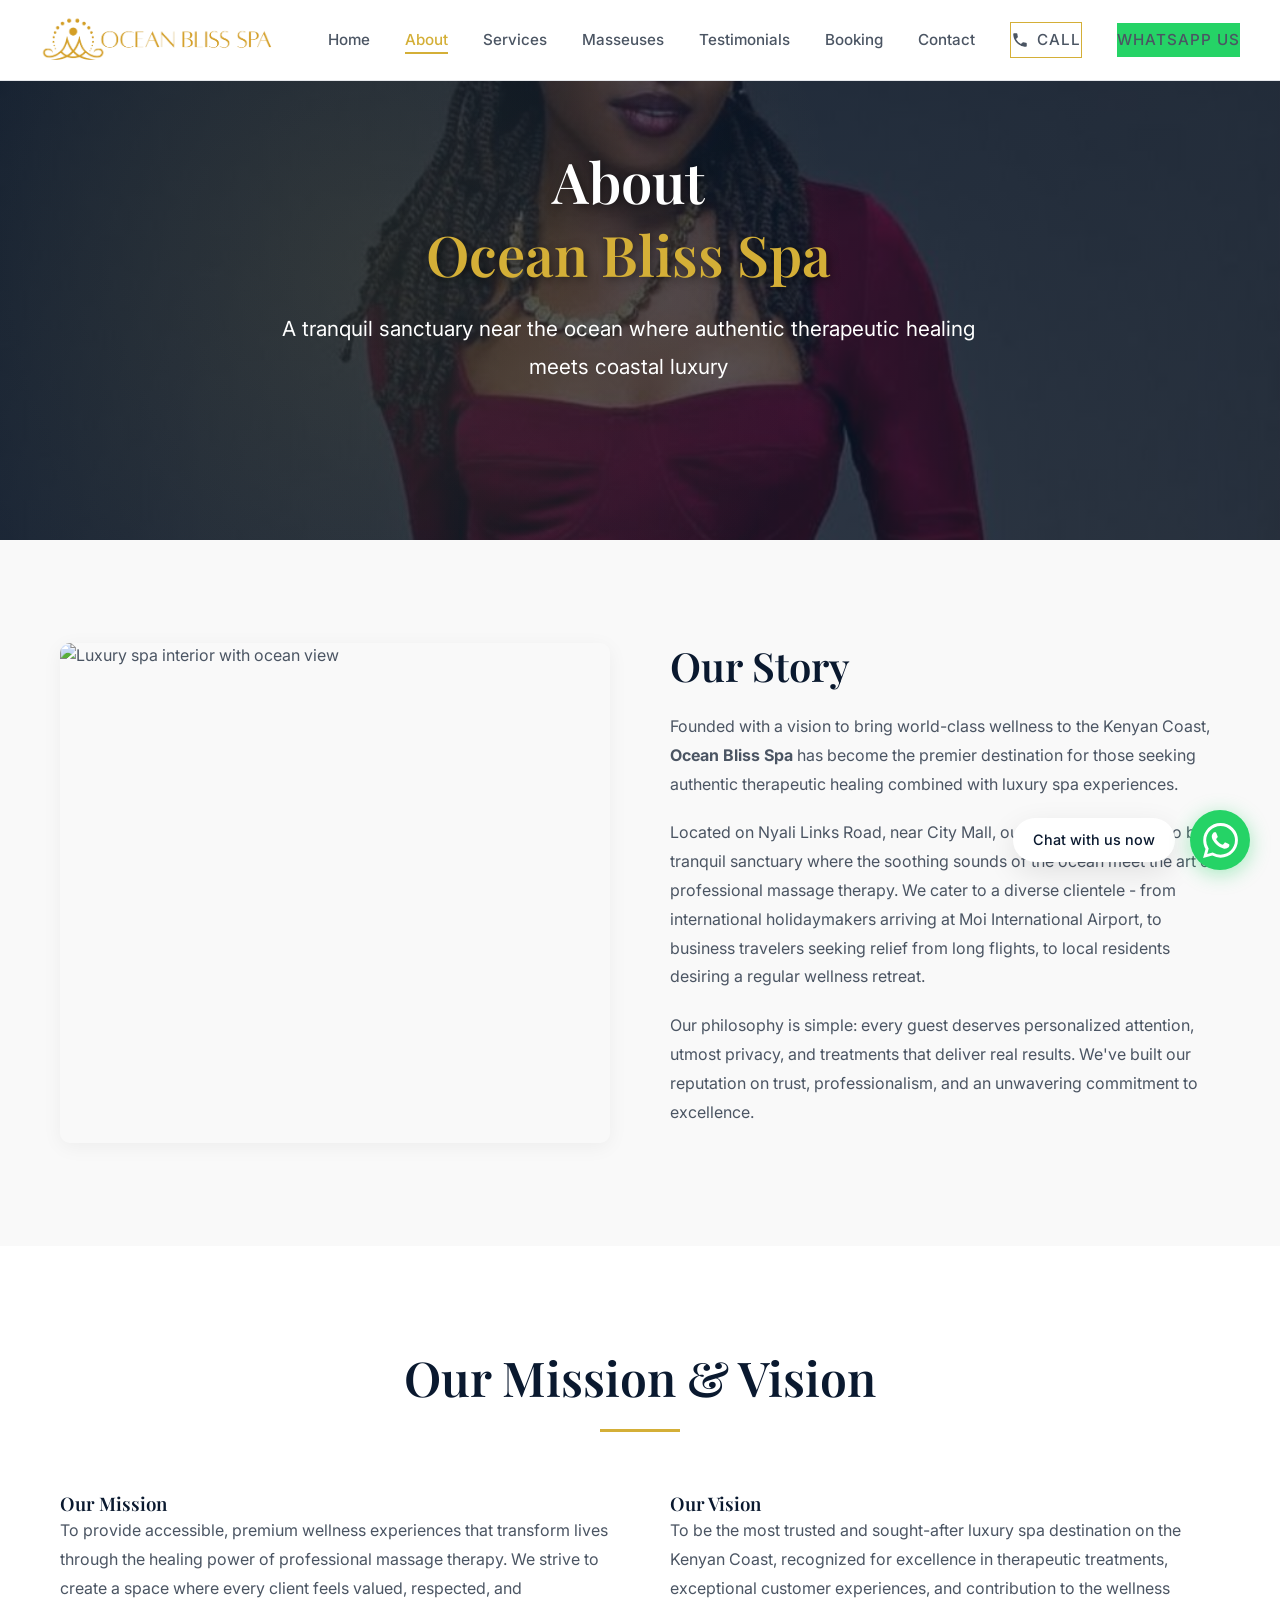
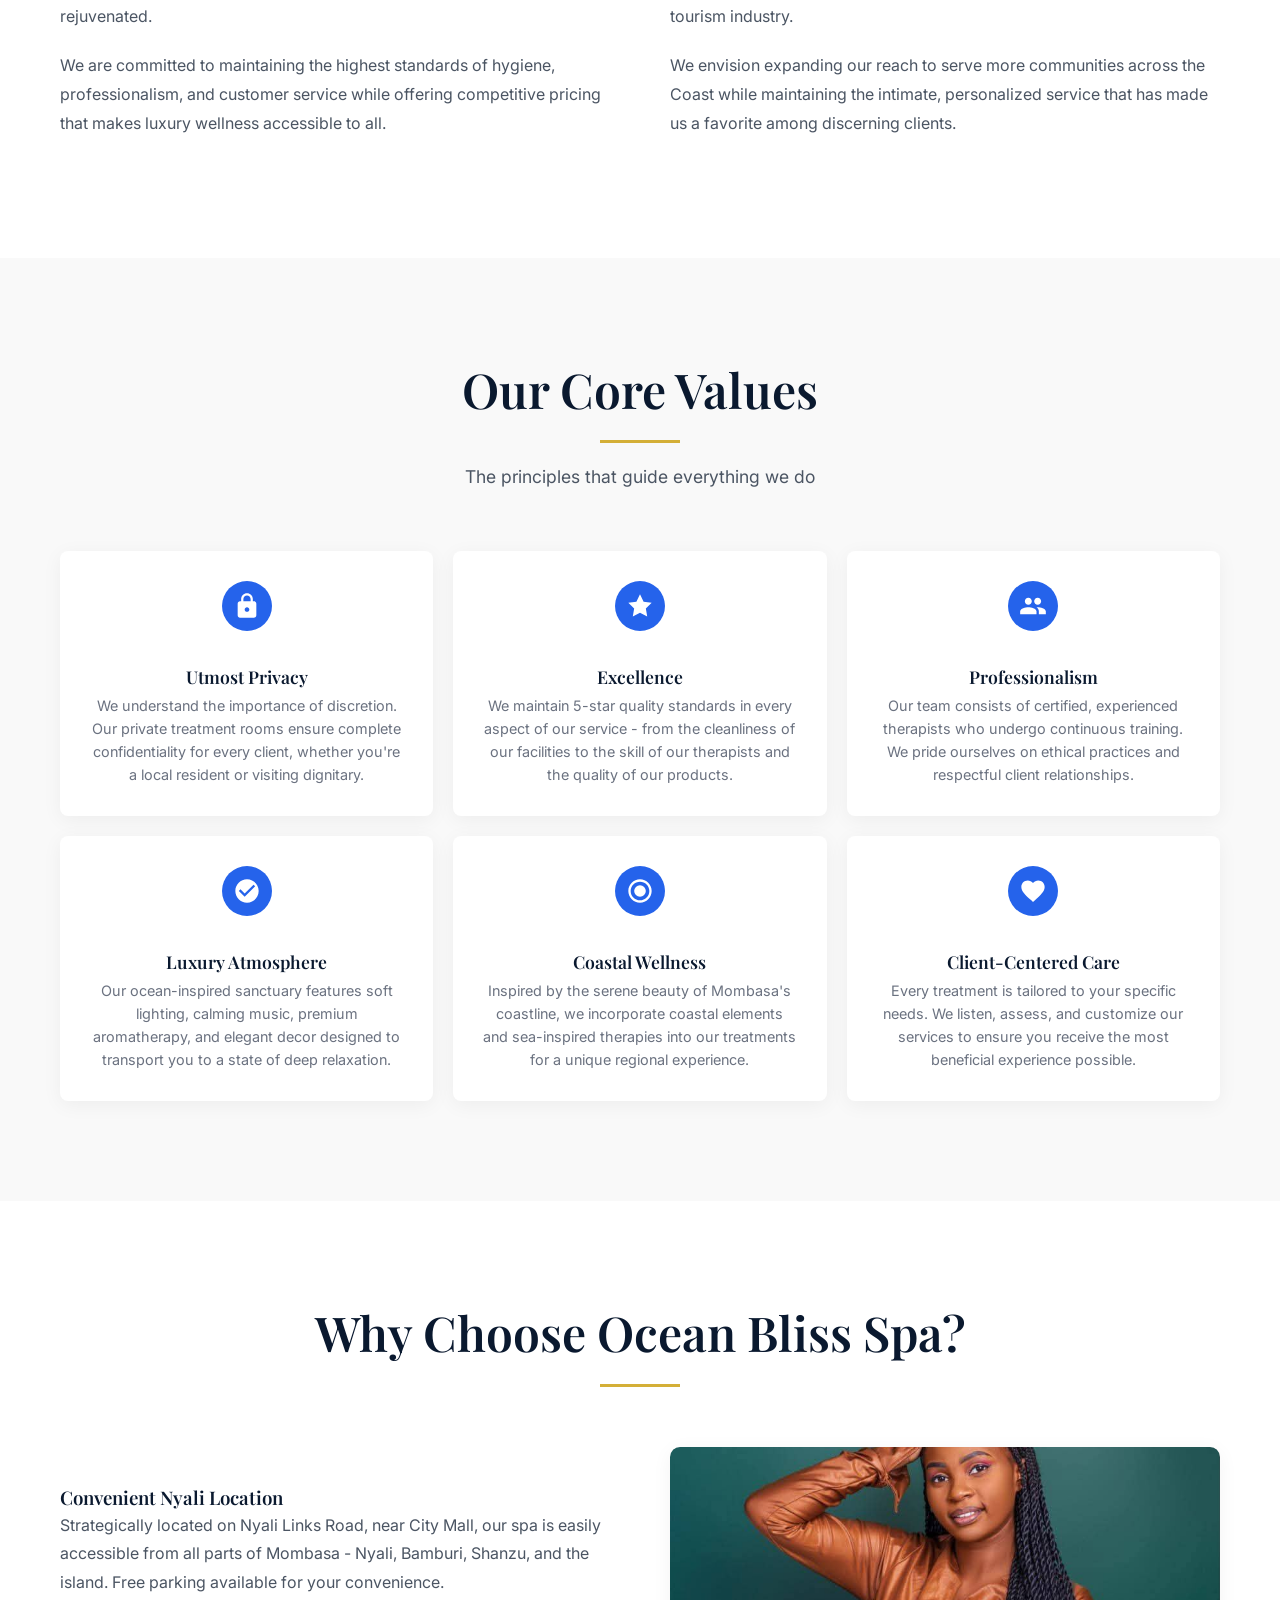
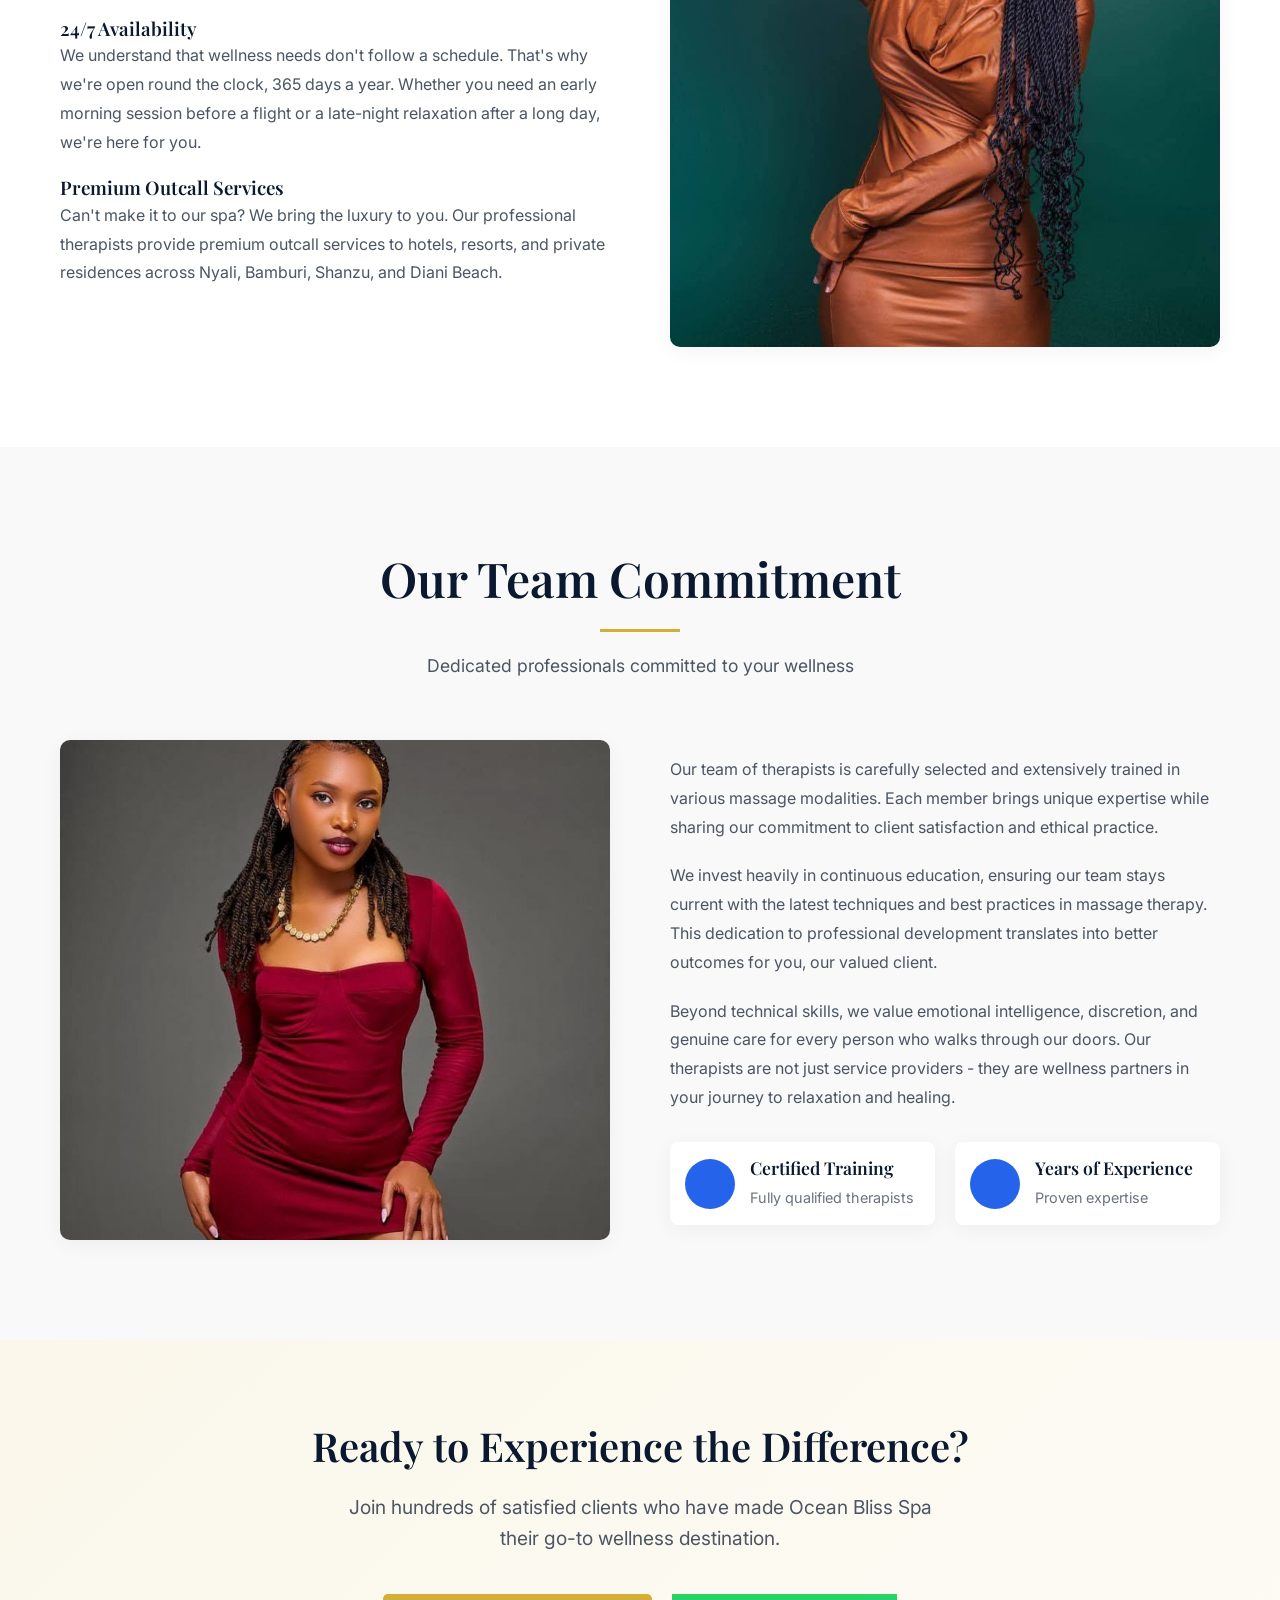
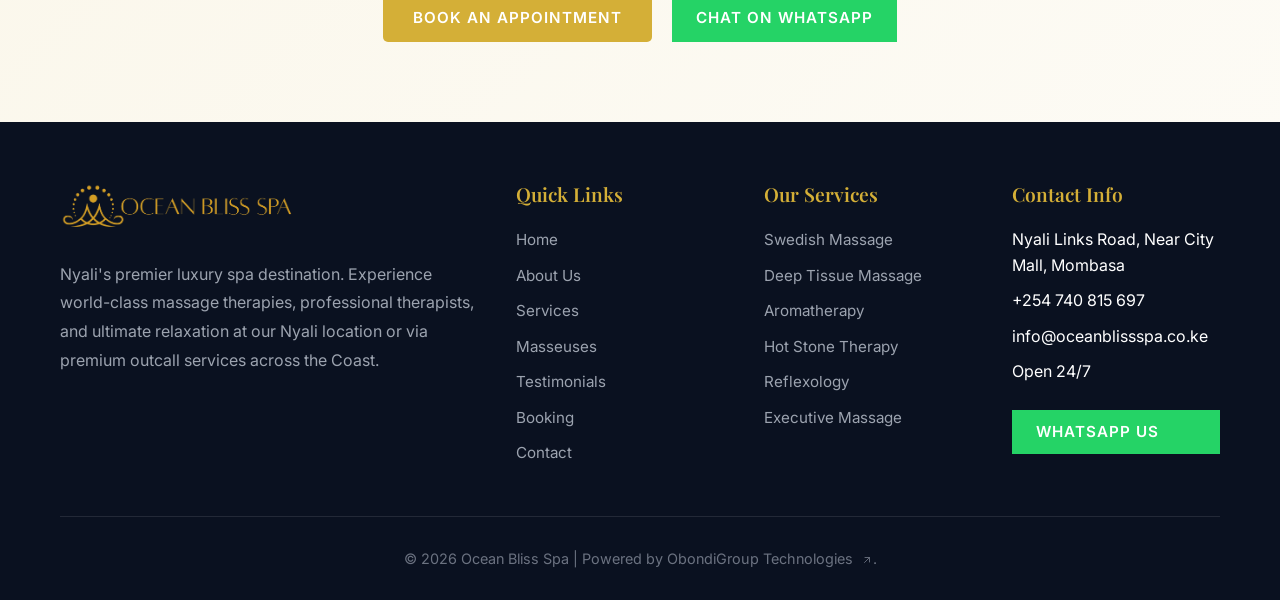
==== commit d38f914c: "Add files via upload" ====
--- a/about.html
+++ b/about.html
@@ -6,6 +6,9 @@
   <meta name="description" content="About Ocean Bliss Spa - Nyali Mombasa's premier luxury spa offering professional massage therapies, certified therapists, and ultimate relaxation near the ocean.">
   <meta name="keywords" content="about Ocean Bliss Spa, luxury spa Nyali Mombasa, professional therapists Mombasa, spa Nyali, wellness center Coast">
   <title>About Us | Ocean Bliss Spa | Luxury Spa Experience Nyali Mombasa</title>
+  <link rel="icon" type="image/png" href="Title logo.png">
+  <link rel="shortcut icon" href="Title logo.png">
+  <link rel="apple-touch-icon" href="Title logo.png">
   <link rel="stylesheet" href="sytles.css">
   <link rel="preconnect" href="https://fonts.googleapis.com">
   <link rel="preconnect" href="https://fonts.gstatic.com" crossorigin>
@@ -26,7 +29,7 @@
         <li><a href="testimonial.html">Testimonials</a></li>
         <li><a href="booking.html">Booking</a></li>
         <li><a href="contact.html">Contact</a></li>
-        <li><a href="tel:+254740815697" class="btn btn-call">
+        <li><a href="tel:+254740815697" class="btn btn-call" aria-label="Call +254 740 815 697" title="Call +254 740 815 697">
           <svg viewBox="0 0 24 24" xmlns="http://www.w3.org/2000/svg">
             <path d="M20 15.5c-1.25 0-2.45-.2-3.57-.57a1.02 1.02 0 00-1.02.24l-2.2 2.2a15.045 15.045 0 01-6.59-6.59l2.2-2.21c.28-.26.42-.63.35-1.01A11.36 11.36 0 018.5 4c0-.55-.45-1-1-1H4c-.55 0-1 .45-1 1 0 9.39 7.61 17 17 17 .55 0 1-.45 1-1v-3.5c0-.55-.45-1-1-1z"/>
           </svg>
@@ -43,9 +46,9 @@
   </header>
 
   <!-- About Hero -->
-  <section class="hero" style="height: 60vh; min-height: 400px;">
-    <div class="container">
-      <div class="hero-content" style="padding-top: 20px;">
+  <section class="hero hero-dark" id="about-hero" style="height: 60vh; min-height: 400px; --bg-image: url('H2.jpg');">
+    <div class="container">
+      <div class="hero-content" style="padding-top: 30px; padding-right: 24px;">
         <h1>About <span>Ocean Bliss Spa</span></h1>
         <p class="hero-subtitle">A tranquil sanctuary near the ocean where authentic therapeutic healing meets coastal luxury</p>
       </div>
@@ -300,7 +303,7 @@
       </div>
 
       <div class="footer-bottom">
-        <p>&copy; 2026 Ocean Bliss Spa | Powered by ObondiGroup Technologies.</p>
+        <p>&copy; 2026 Ocean Bliss Spa | Powered by <a href="https://wa.me/254799791167" target="_blank" rel="noopener noreferrer">ObondiGroup Technologies <svg viewBox="0 0 24 24" fill="none" xmlns="http://www.w3.org/2000/svg" style="width: 12px; height: 12px; display: inline-block; margin-left: 4px; vertical-align: middle;"><path d="M7 17L17 7" stroke="currentColor" stroke-width="1.8" stroke-linecap="round" stroke-linejoin="round"/><path d="M8 7H17V16" stroke="currentColor" stroke-width="1.8" stroke-linecap="round" stroke-linejoin="round"/></svg></a>.</p>
       </div>
     </div>
   </footer>
@@ -315,30 +318,6 @@
     </a>
   </div>
 
-  <script>
-    const hamburger = document.getElementById('hamburger');
-    const navLinks = document.getElementById('navLinks');
-
-    hamburger.addEventListener('click', () => {
-      hamburger.classList.toggle('active');
-      navLinks.classList.toggle('active');
-    });
-
-    document.querySelectorAll('.nav-links a').forEach(link => {
-      link.addEventListener('click', () => {
-        hamburger.classList.remove('active');
-        navLinks.classList.remove('active');
-      });
-    });
-
-    window.addEventListener('scroll', () => {
-      const header = document.getElementById('header');
-      if (window.scrollY > 50) {
-        header.classList.add('scrolled');
-      } else {
-        header.classList.remove('scrolled');
-      }
-    });
-  </script>
+  <script src="scripts.js"></script>
 </body>
 </html>
--- a/sytles.css
+++ b/sytles.css
@@ -34,6 +34,7 @@
 
 html {
   scroll-behavior: smooth;
+  scroll-padding-top: 90px;
 }
 
 body {
@@ -42,6 +43,21 @@
   color: var(--text-secondary);
   line-height: 1.6;
   overflow-x: hidden;
+}
+
+body.menu-open {
+  overflow: hidden;
+}
+
+.reveal-item {
+  opacity: 0;
+  transform: translateY(24px);
+  transition: opacity 0.6s ease, transform 0.6s ease;
+}
+
+.reveal-item.is-visible {
+  opacity: 1;
+  transform: translateY(0);
 }
 
 h1, h2, h3, h4, h5, h6 {
@@ -126,6 +142,14 @@
   padding: 5px 0;
 }
 
+.nav-links a.active-link {
+  color: var(--gold);
+}
+
+.nav-links a.active-link::after {
+  width: 100%;
+}
+
 .nav-links a::after {
   content: '';
   position: absolute;
@@ -252,10 +276,50 @@
   min-height: 600px;
   background: linear-gradient(135deg, rgba(10, 25, 47, 0.7), rgba(10, 25, 47, 0.5)),
               url('https://images.unsplash.com/photo-1540555700478-4be289fbec6b?w=1920&q=80') center/cover no-repeat;
+  background-attachment: fixed;
+  background-size: cover;
+  background-position: center;
   display: flex;
   align-items: center;
   position: relative;
   overflow: hidden;
+}
+
+/* Dark Overlay */
+.hero.hero-dark {
+  background: linear-gradient(135deg, rgba(10, 25, 47, 0.8), rgba(10, 25, 47, 0.6)) center/cover no-repeat,
+              var(--bg-image);
+  background-attachment: fixed;
+  background-size: cover;
+  background-position: center;
+}
+
+/* Medium Overlay */
+.hero.hero-medium {
+  background: linear-gradient(135deg, rgba(10, 25, 47, 0.65), rgba(10, 25, 47, 0.45)) center/cover no-repeat,
+              var(--bg-image);
+  background-attachment: fixed;
+  background-size: cover;
+  background-position: center;
+}
+
+/* Light Overlay */
+.hero.hero-light {
+  background: linear-gradient(135deg, rgba(10, 25, 47, 0.5), rgba(10, 25, 47, 0.3)) center/cover no-repeat,
+              var(--bg-image);
+  background-attachment: fixed;
+  background-size: cover;
+  background-position: center;
+}
+
+/* Gold Accent Overlay */
+.hero.hero-gold-accent {
+  background: linear-gradient(135deg, rgba(10, 25, 47, 0.7), rgba(10, 25, 47, 0.5)), 
+              radial-gradient(circle at 30% 50%, rgba(212, 175, 55, 0.15), transparent 50%),
+              var(--bg-image);
+  background-attachment: fixed;
+  background-size: cover;
+  background-position: center;
 }
 
 .hero::before {
@@ -266,6 +330,7 @@
   right: 0;
   bottom: 0;
   background: radial-gradient(circle at 30% 50%, rgba(212, 175, 55, 0.1), transparent 50%);
+  pointer-events: none;
 }
 
 .hero-content {
@@ -1276,20 +1341,41 @@
     flex-direction: column;
     padding: 30px;
     gap: 20px;
-    transform: translateY(-100%);
+    transform: translateY(-110%);
     opacity: 0;
+    visibility: hidden;
+    pointer-events: none;
     transition: var(--transition);
     border-bottom: 2px solid var(--gold);
     box-shadow: var(--shadow-lg);
+    z-index: 1100;
+    display: flex;
+    width: 100%;
+    max-height: calc(100vh - 70px);
+    overflow-y: auto;
   }
 
   .nav-links.active {
     transform: translateY(0);
     opacity: 1;
+    visibility: visible;
+    pointer-events: auto;
+  }
+
+  .nav-links li {
+    width: 100%;
+  }
+
+  .nav-links a {
+    width: 100%;
+    padding: 14px 0;
   }
 
   .hamburger {
     display: flex;
+    position: relative;
+    z-index: 1101;
+    padding: 10px;
   }
 
   .hamburger.active span:nth-child(1) {
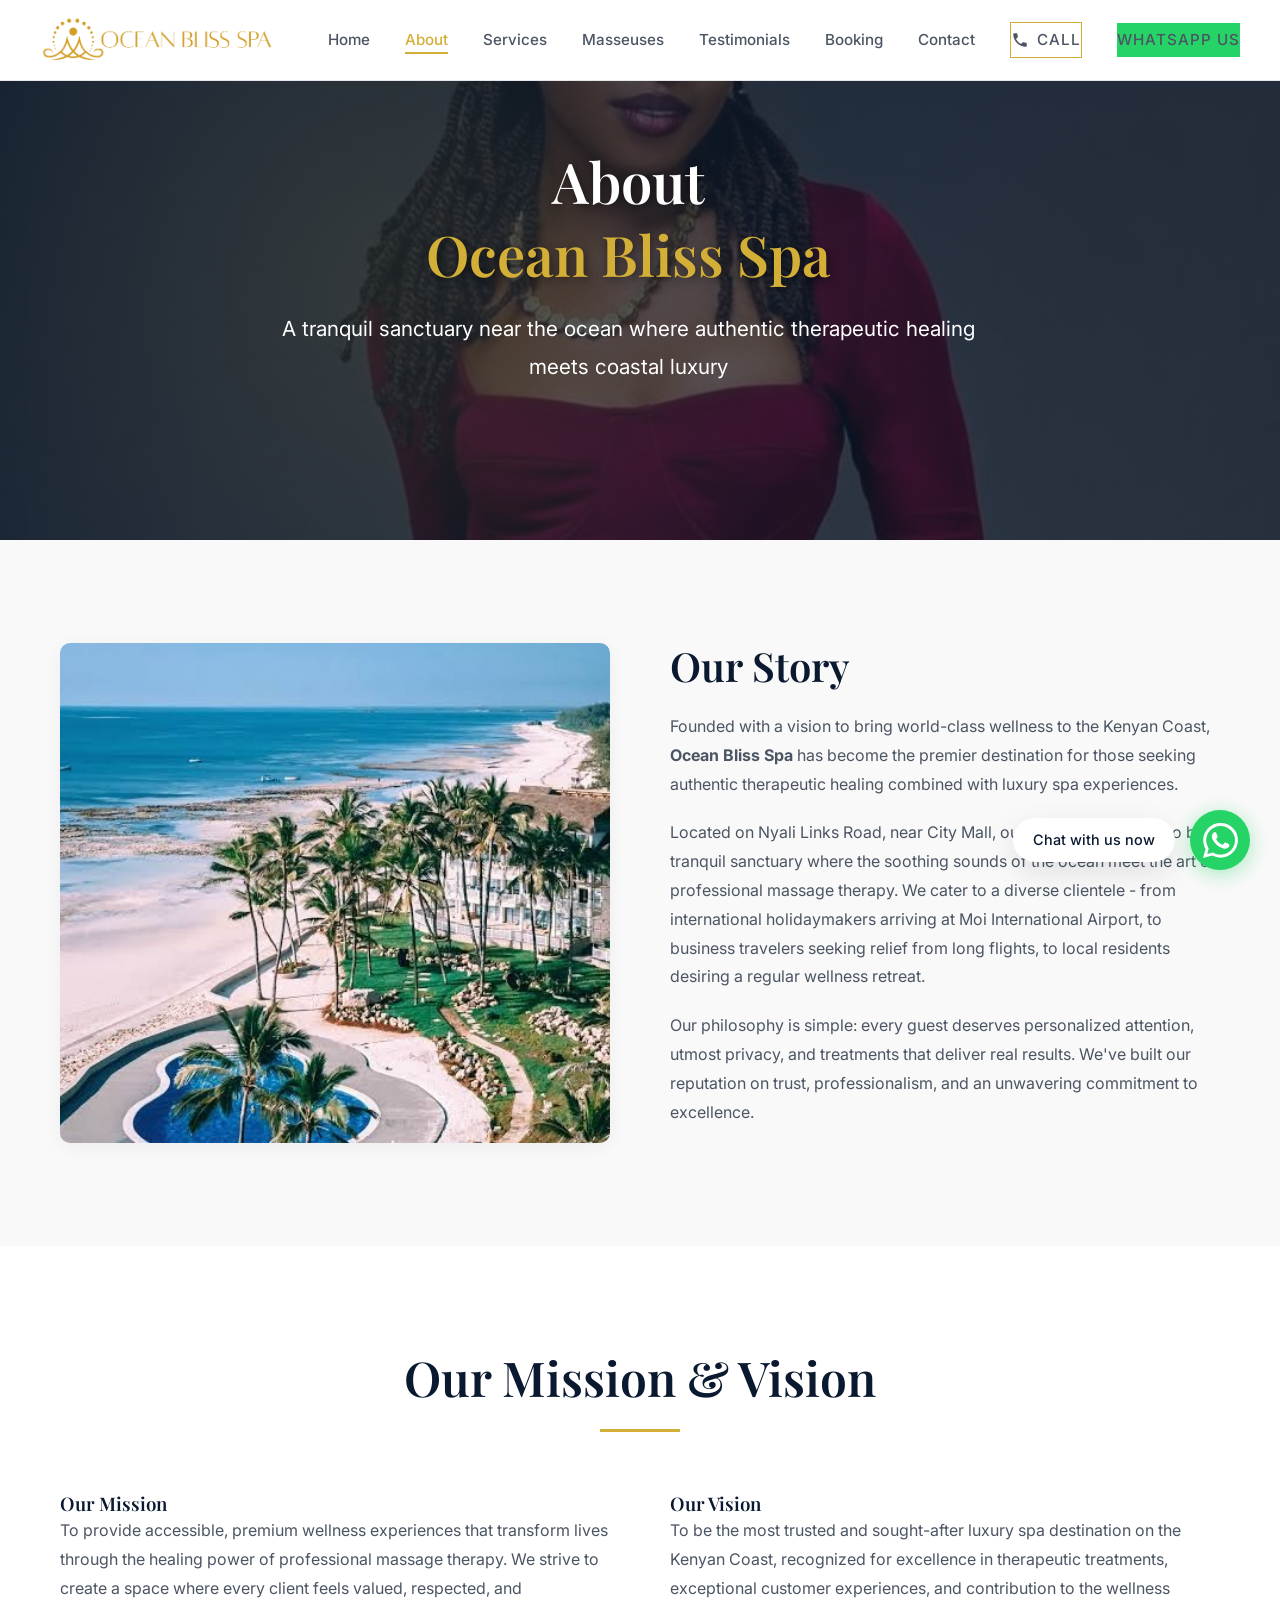
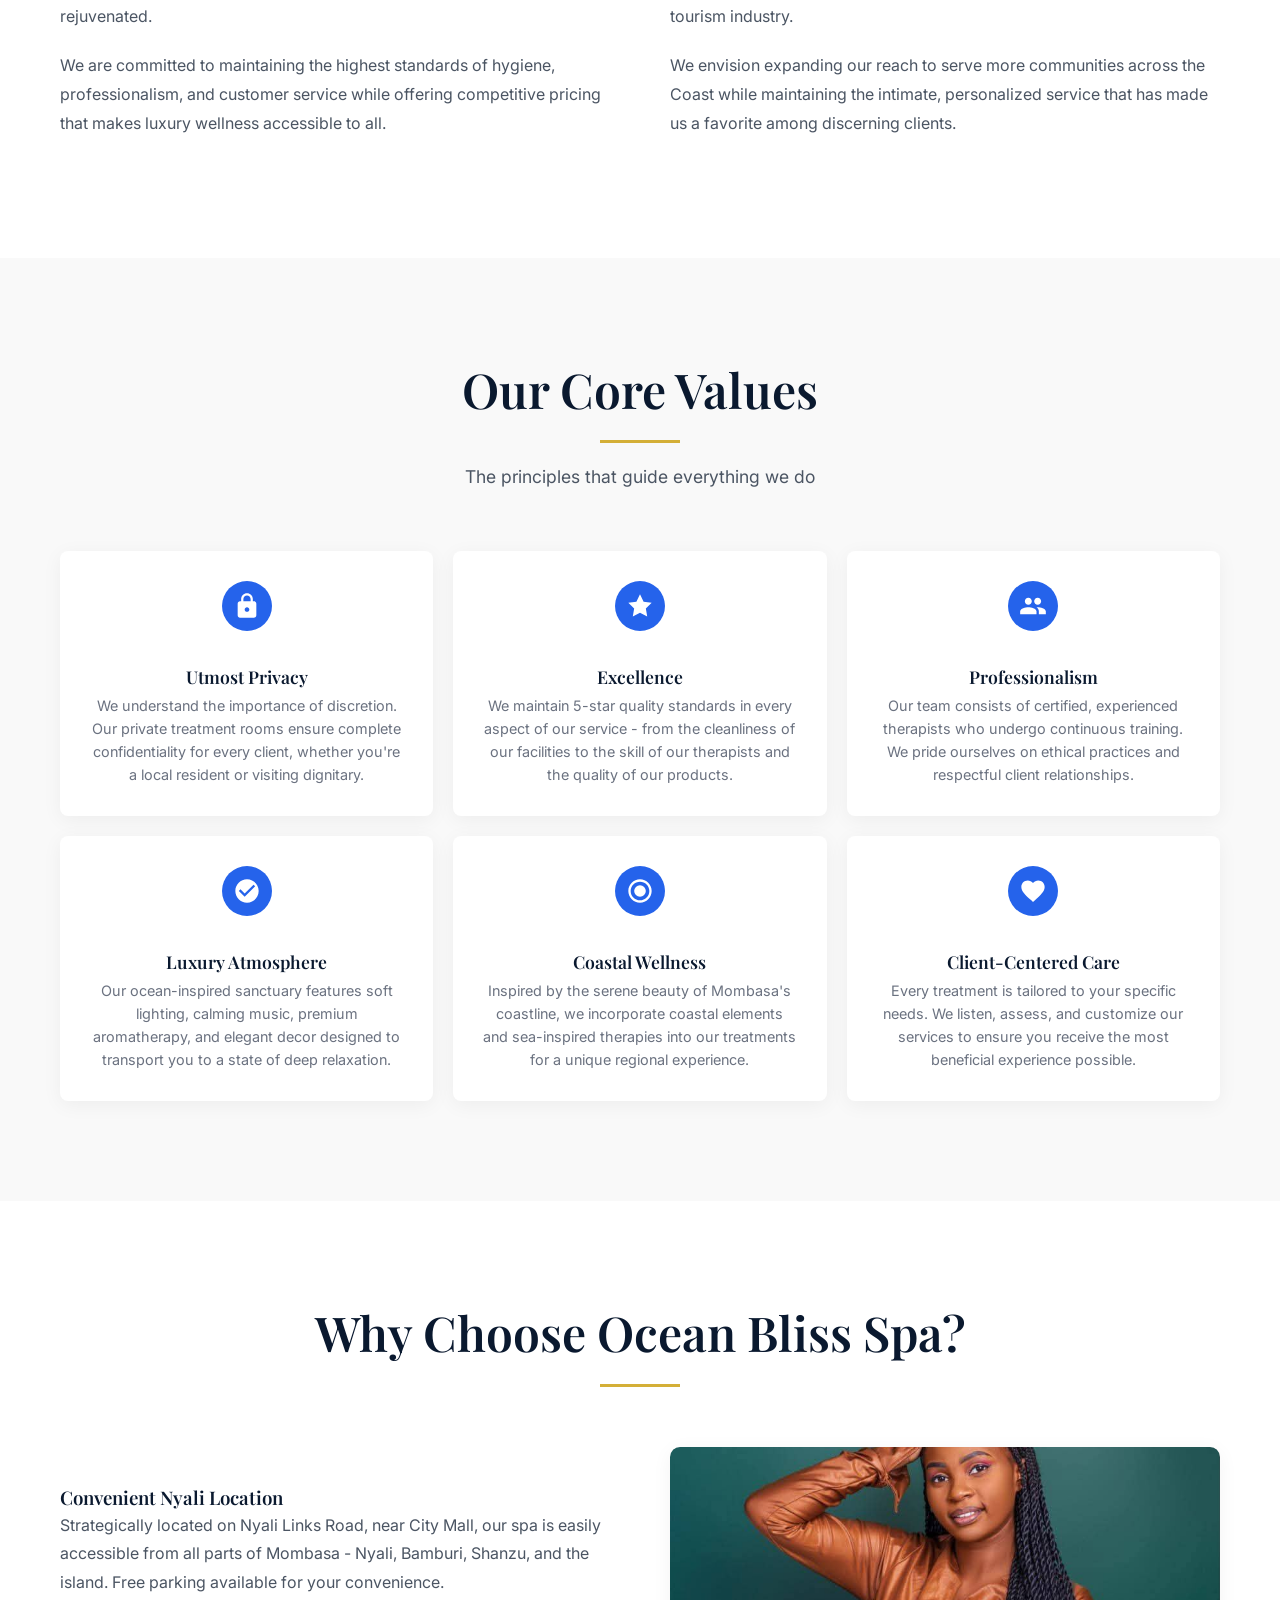
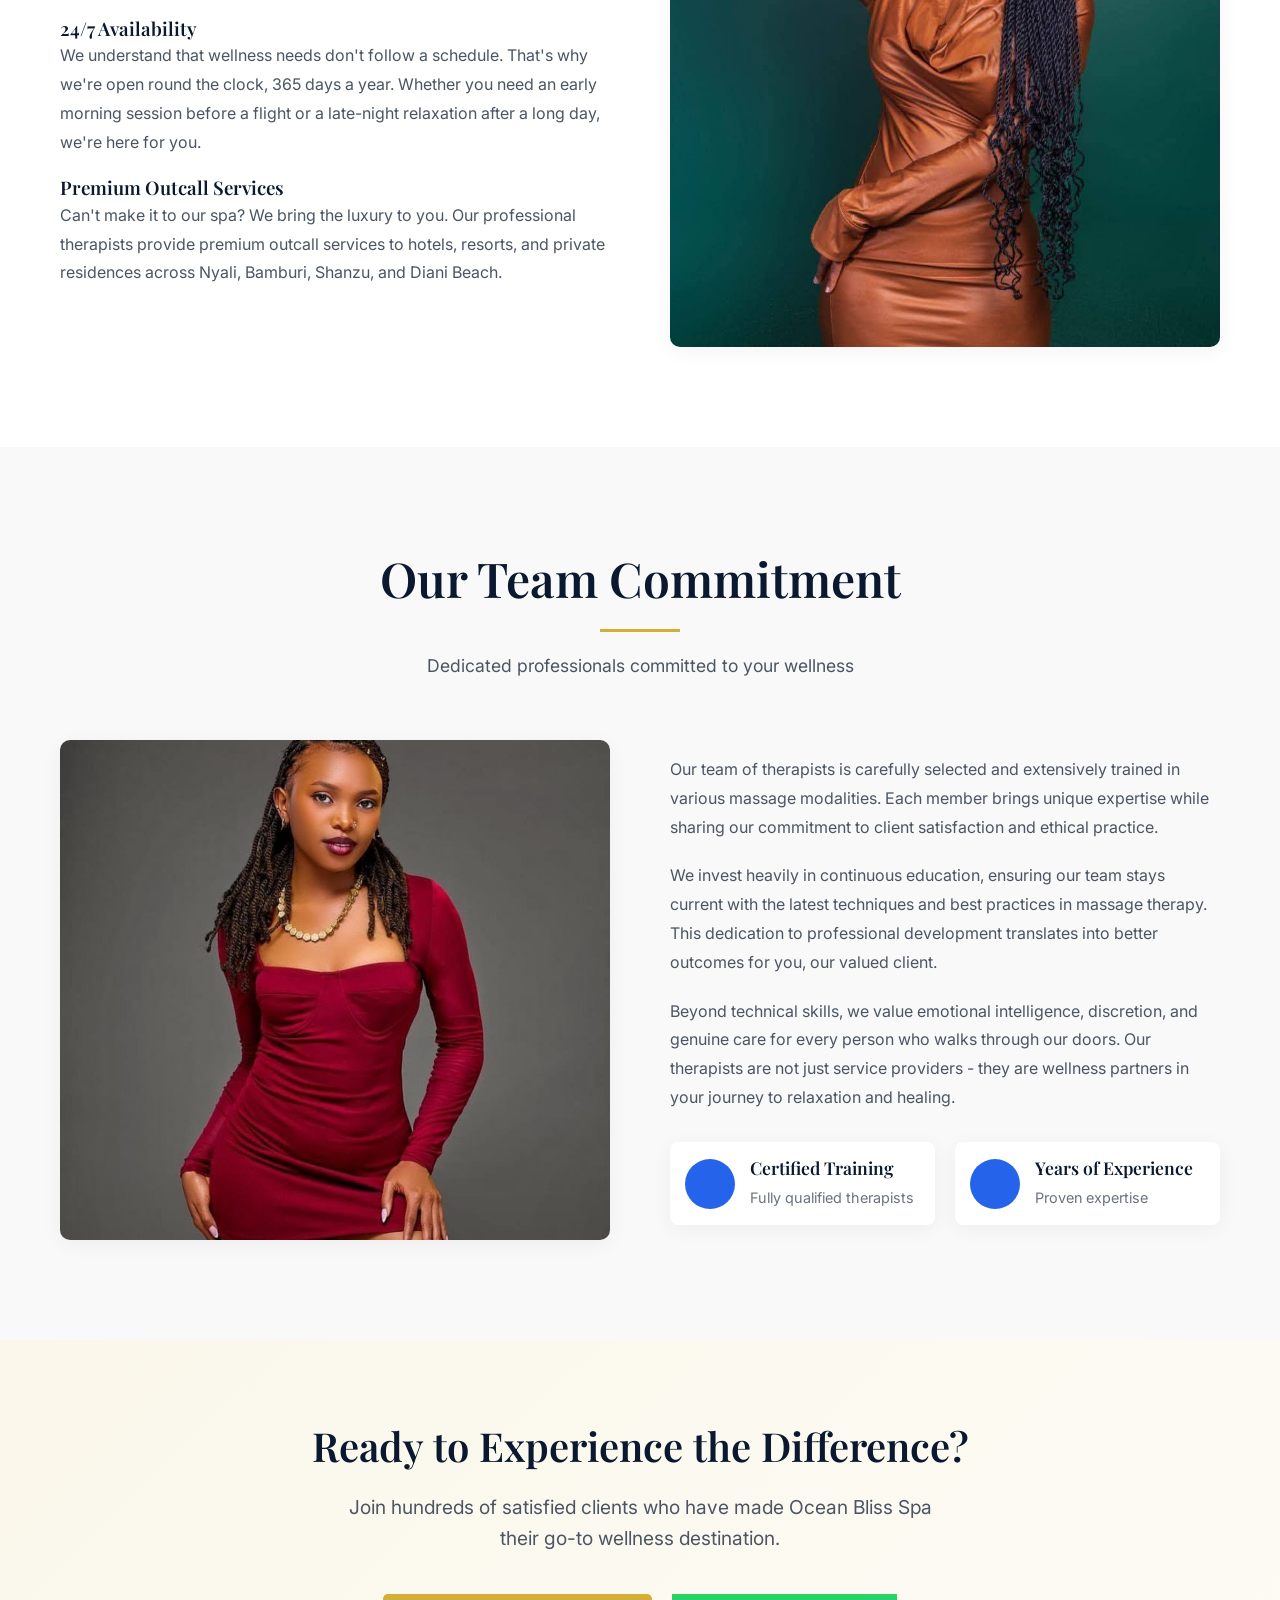
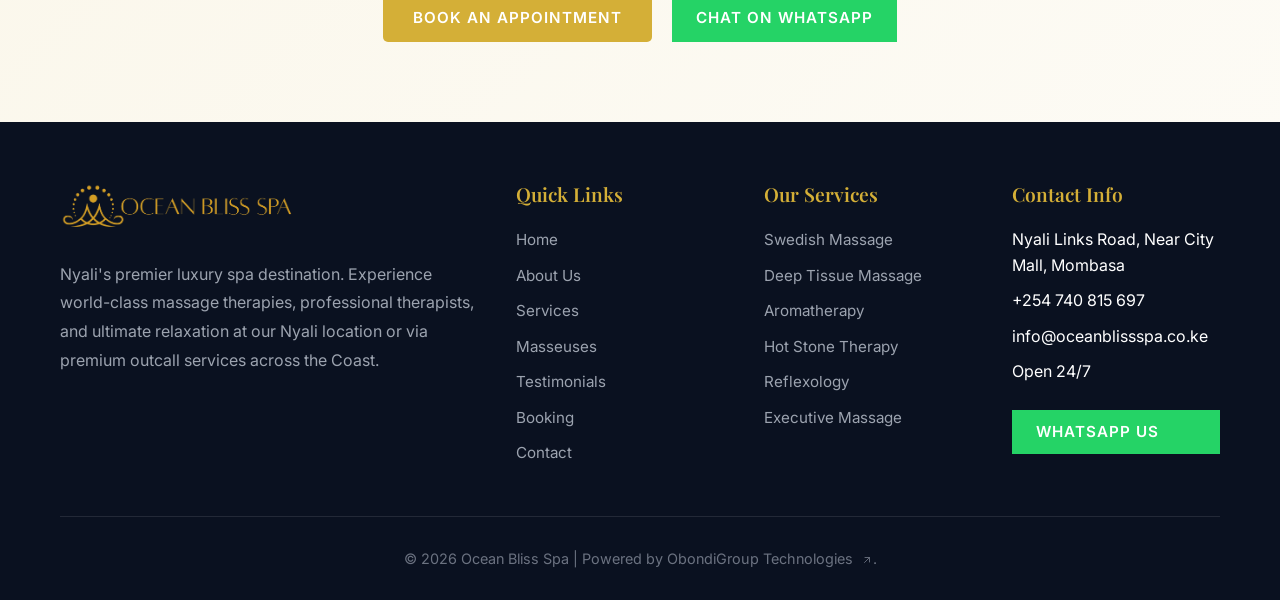
==== commit 038a169f: "Update about.html" ====
--- a/about.html
+++ b/about.html
@@ -60,7 +60,7 @@
     <div class="container">
       <div class="about-grid">
         <div class="about-image">
-          <img src="h6.jpg" alt="Luxury spa interior with ocean view">
+          <img src="HB1.jpg" alt="Luxury spa interior with ocean view">
         </div>
         <div class="about-content">
           <h2>Our Story</h2>
@@ -320,4 +320,4 @@
 
   <script src="scripts.js"></script>
 </body>
-</html>+</html>
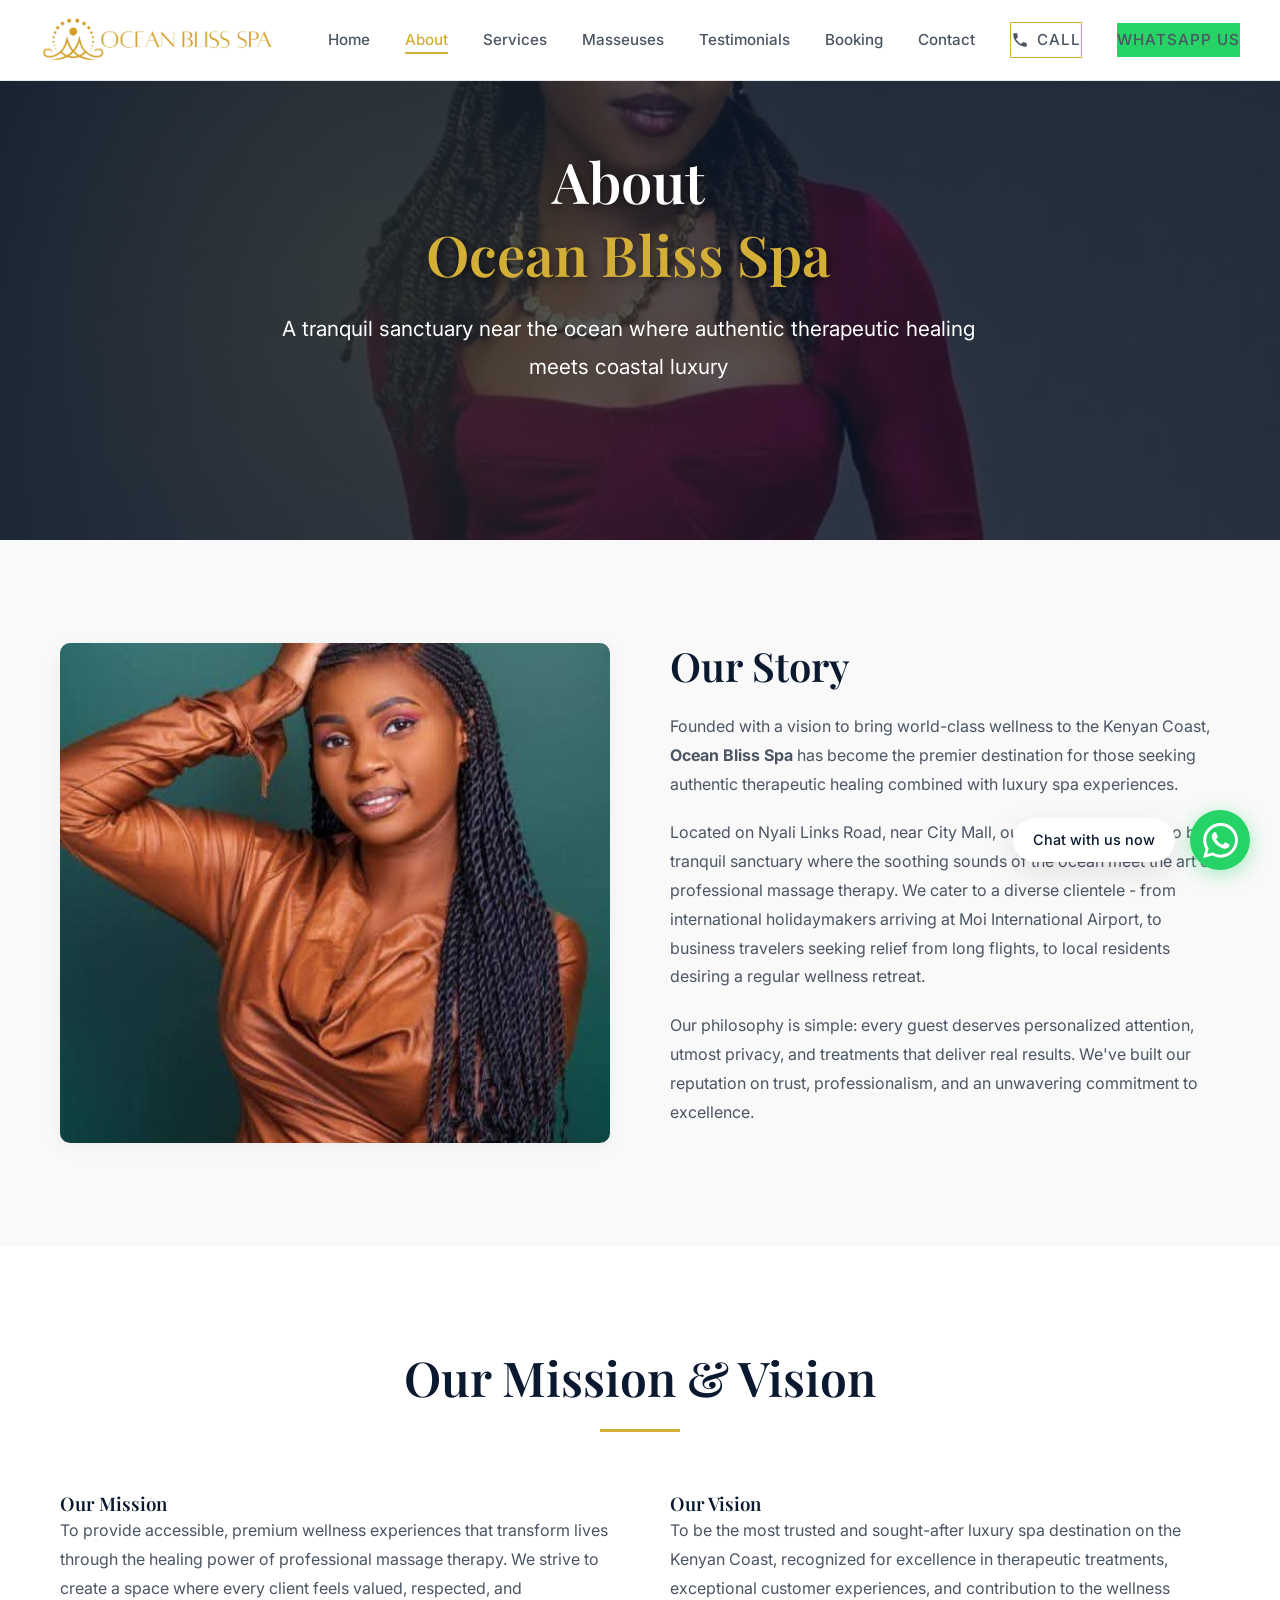
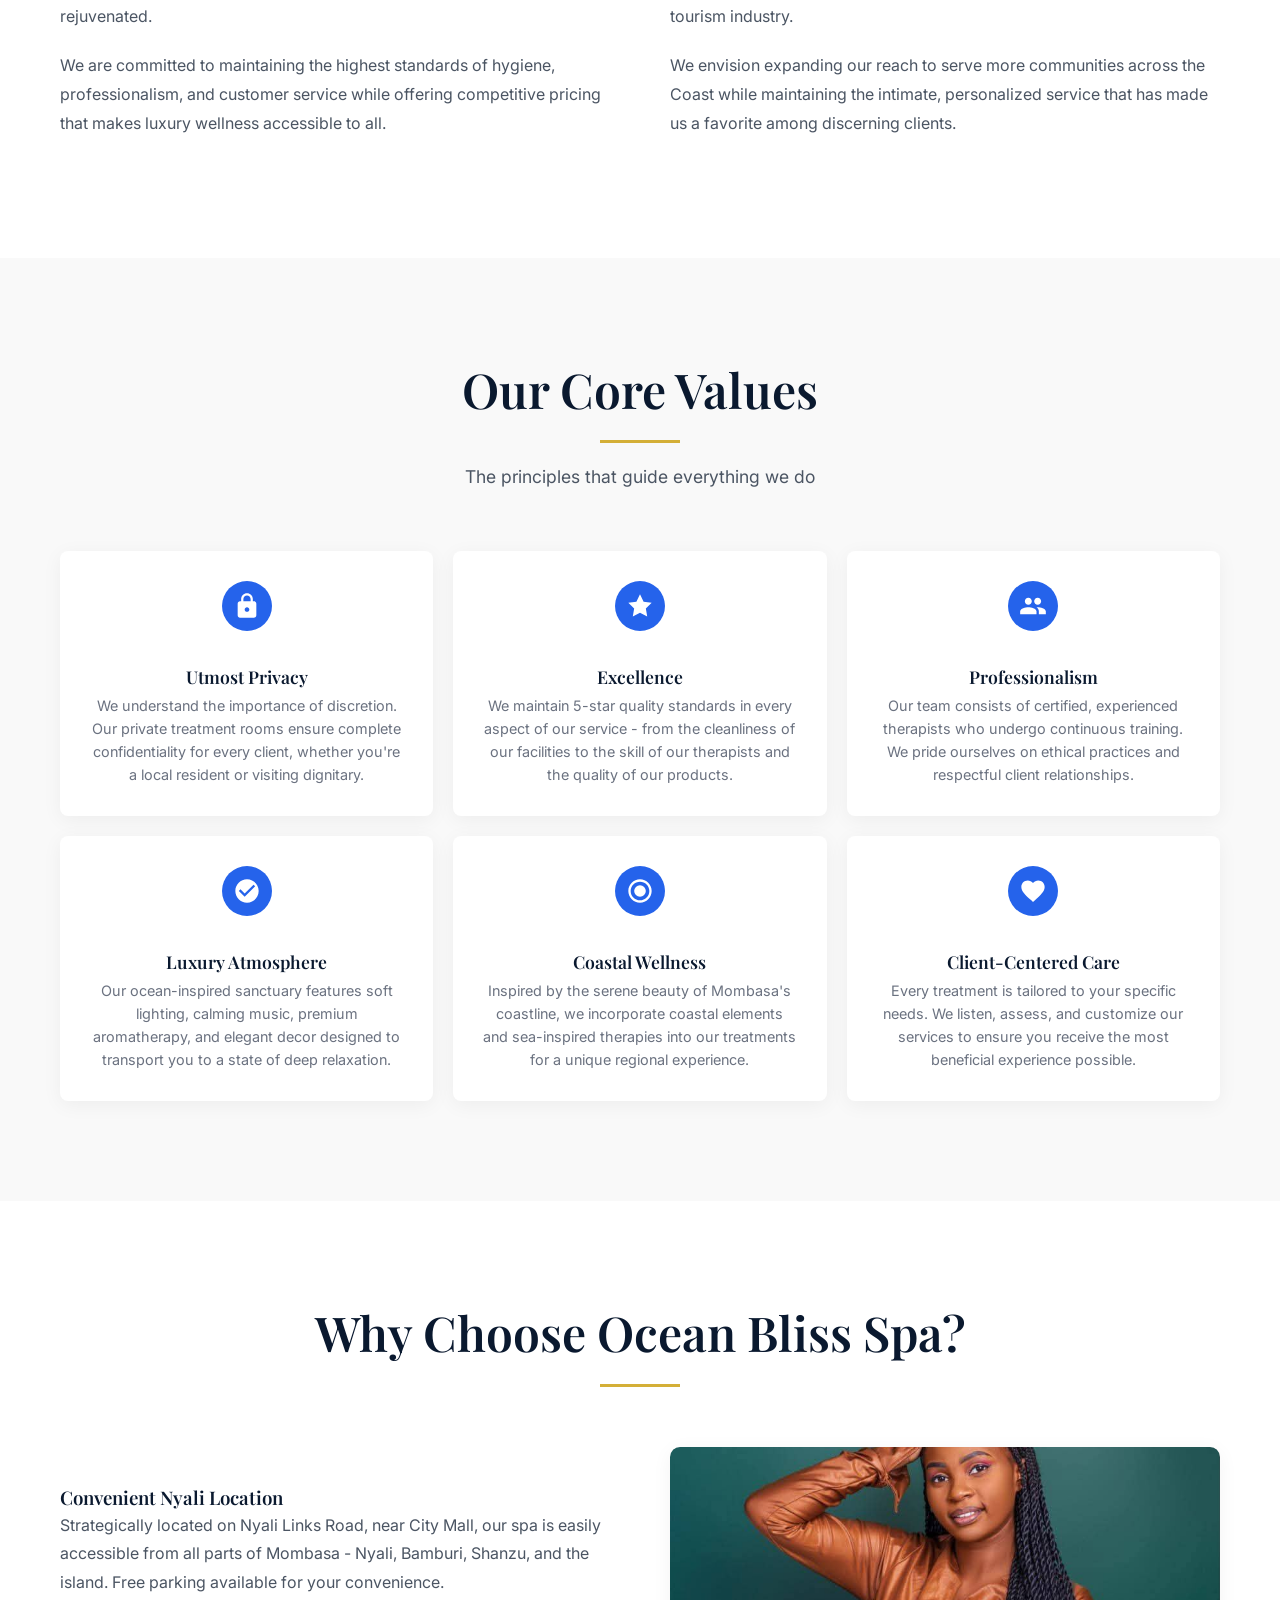
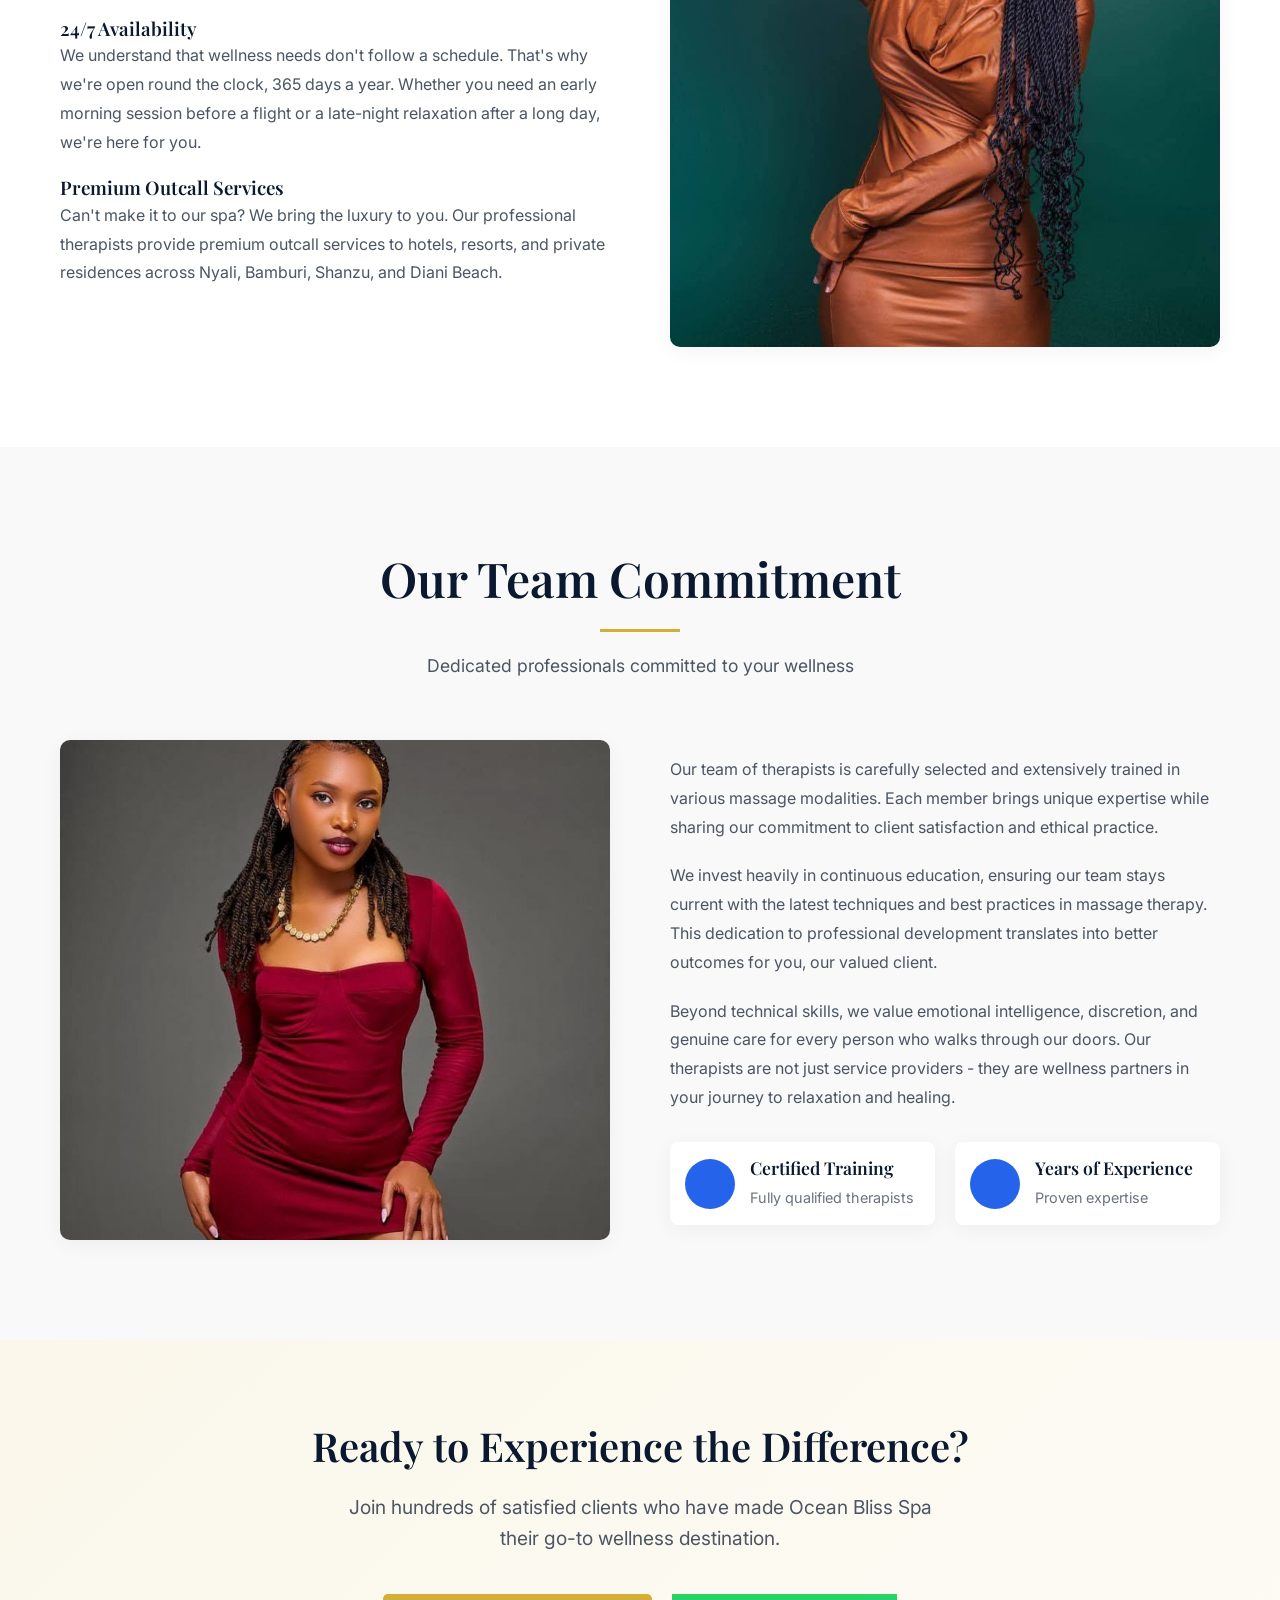
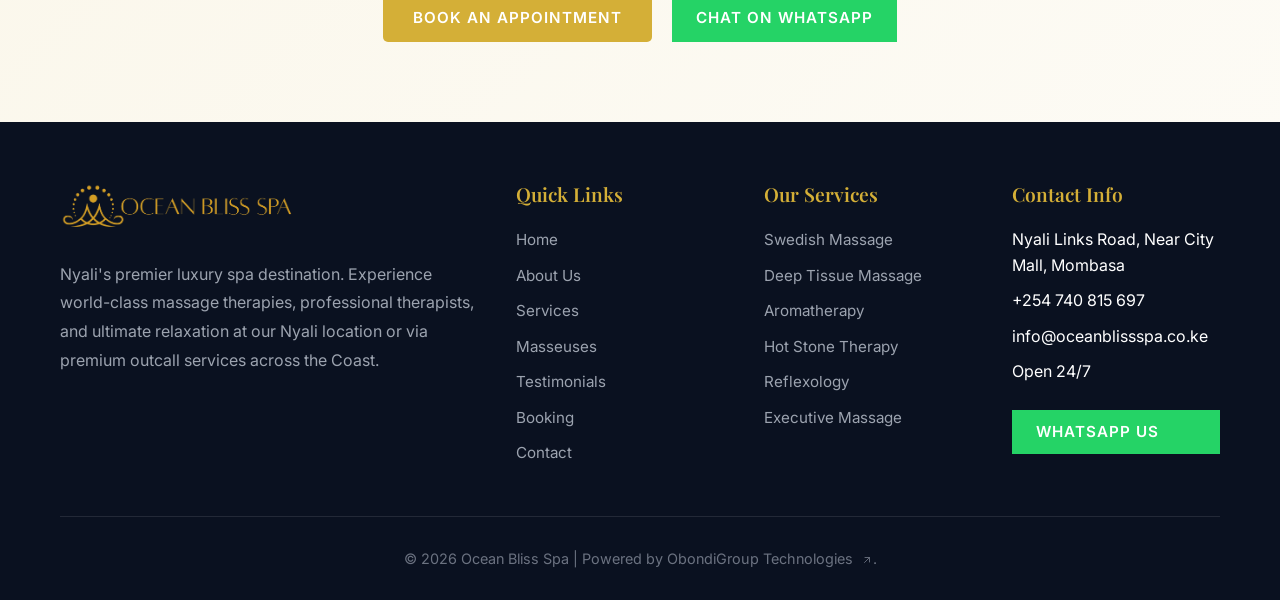
==== commit 89ce1509: "Update about.html" ====
--- a/about.html
+++ b/about.html
@@ -60,7 +60,7 @@
     <div class="container">
       <div class="about-grid">
         <div class="about-image">
-          <img src="HB1.jpg" alt="Luxury spa interior with ocean view">
+          <img src="Hr3.jpg" alt="Luxury spa interior with ocean view">
         </div>
         <div class="about-content">
           <h2>Our Story</h2>
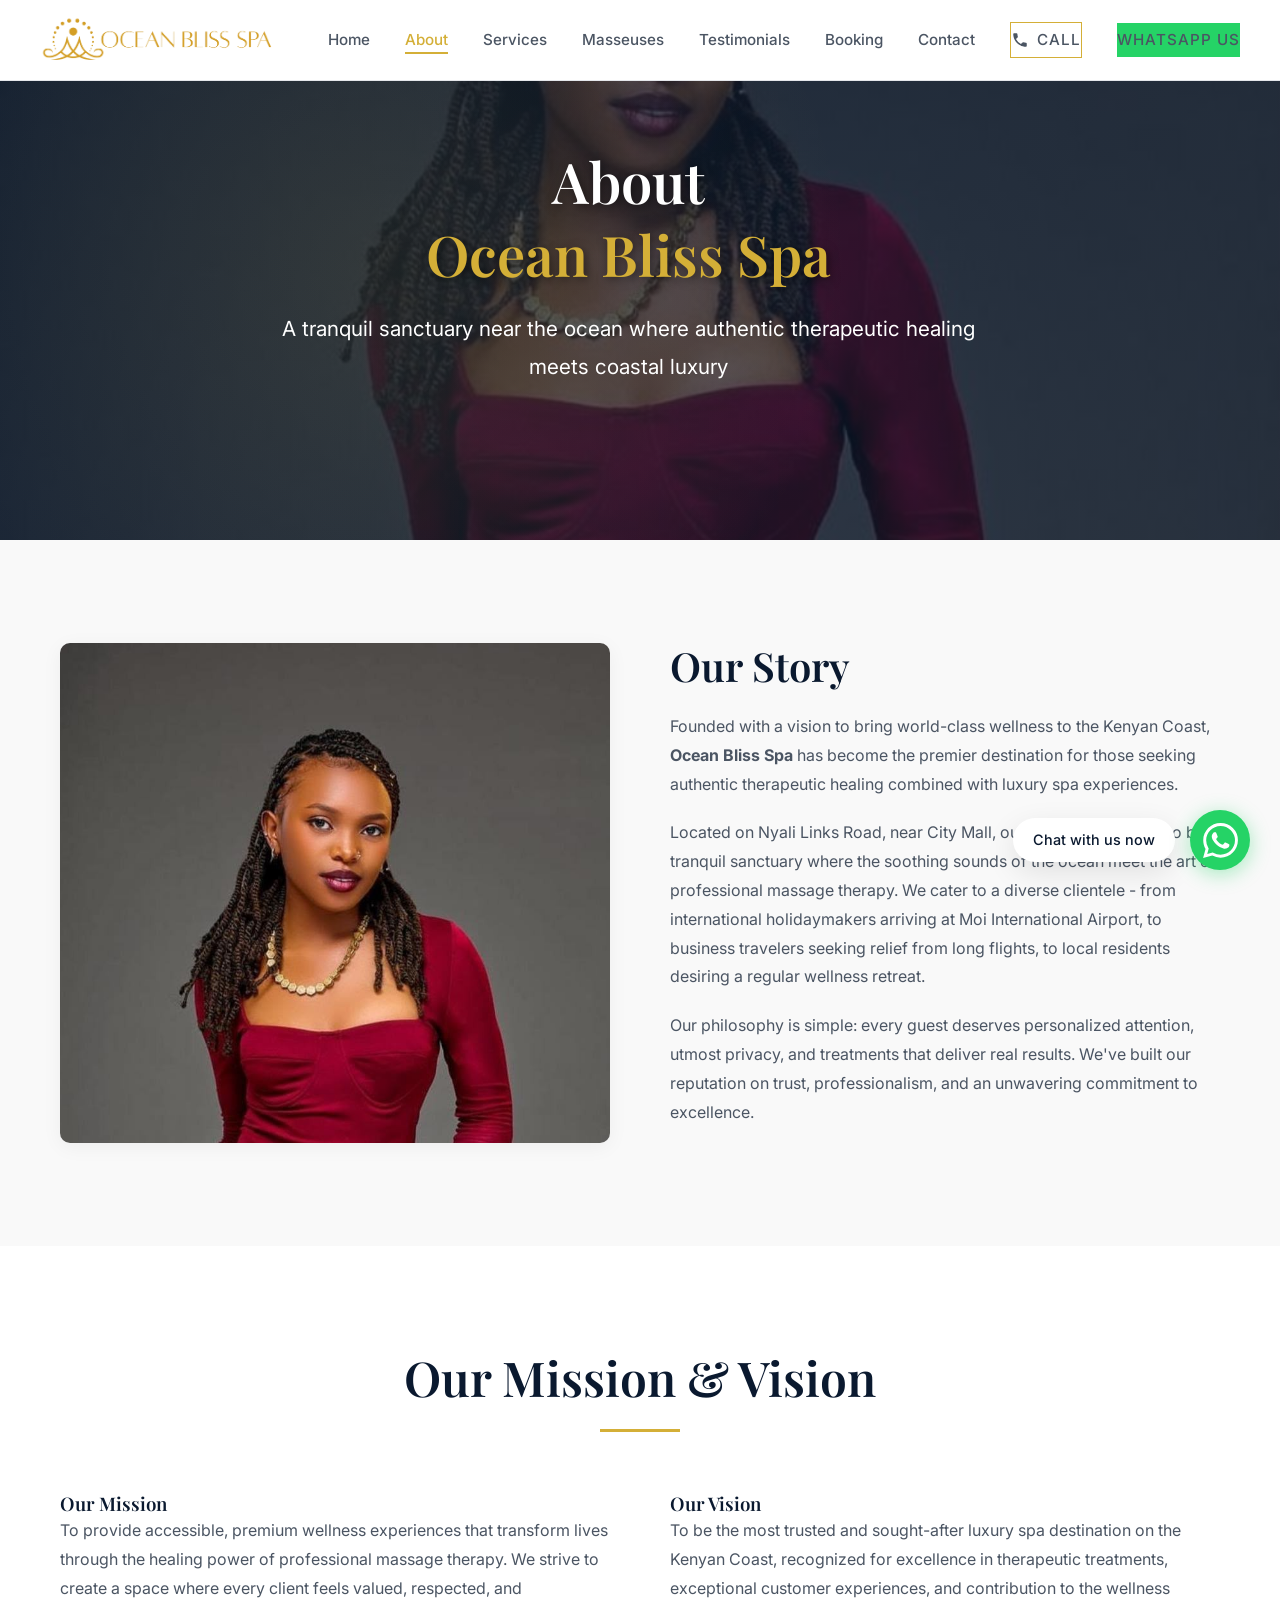
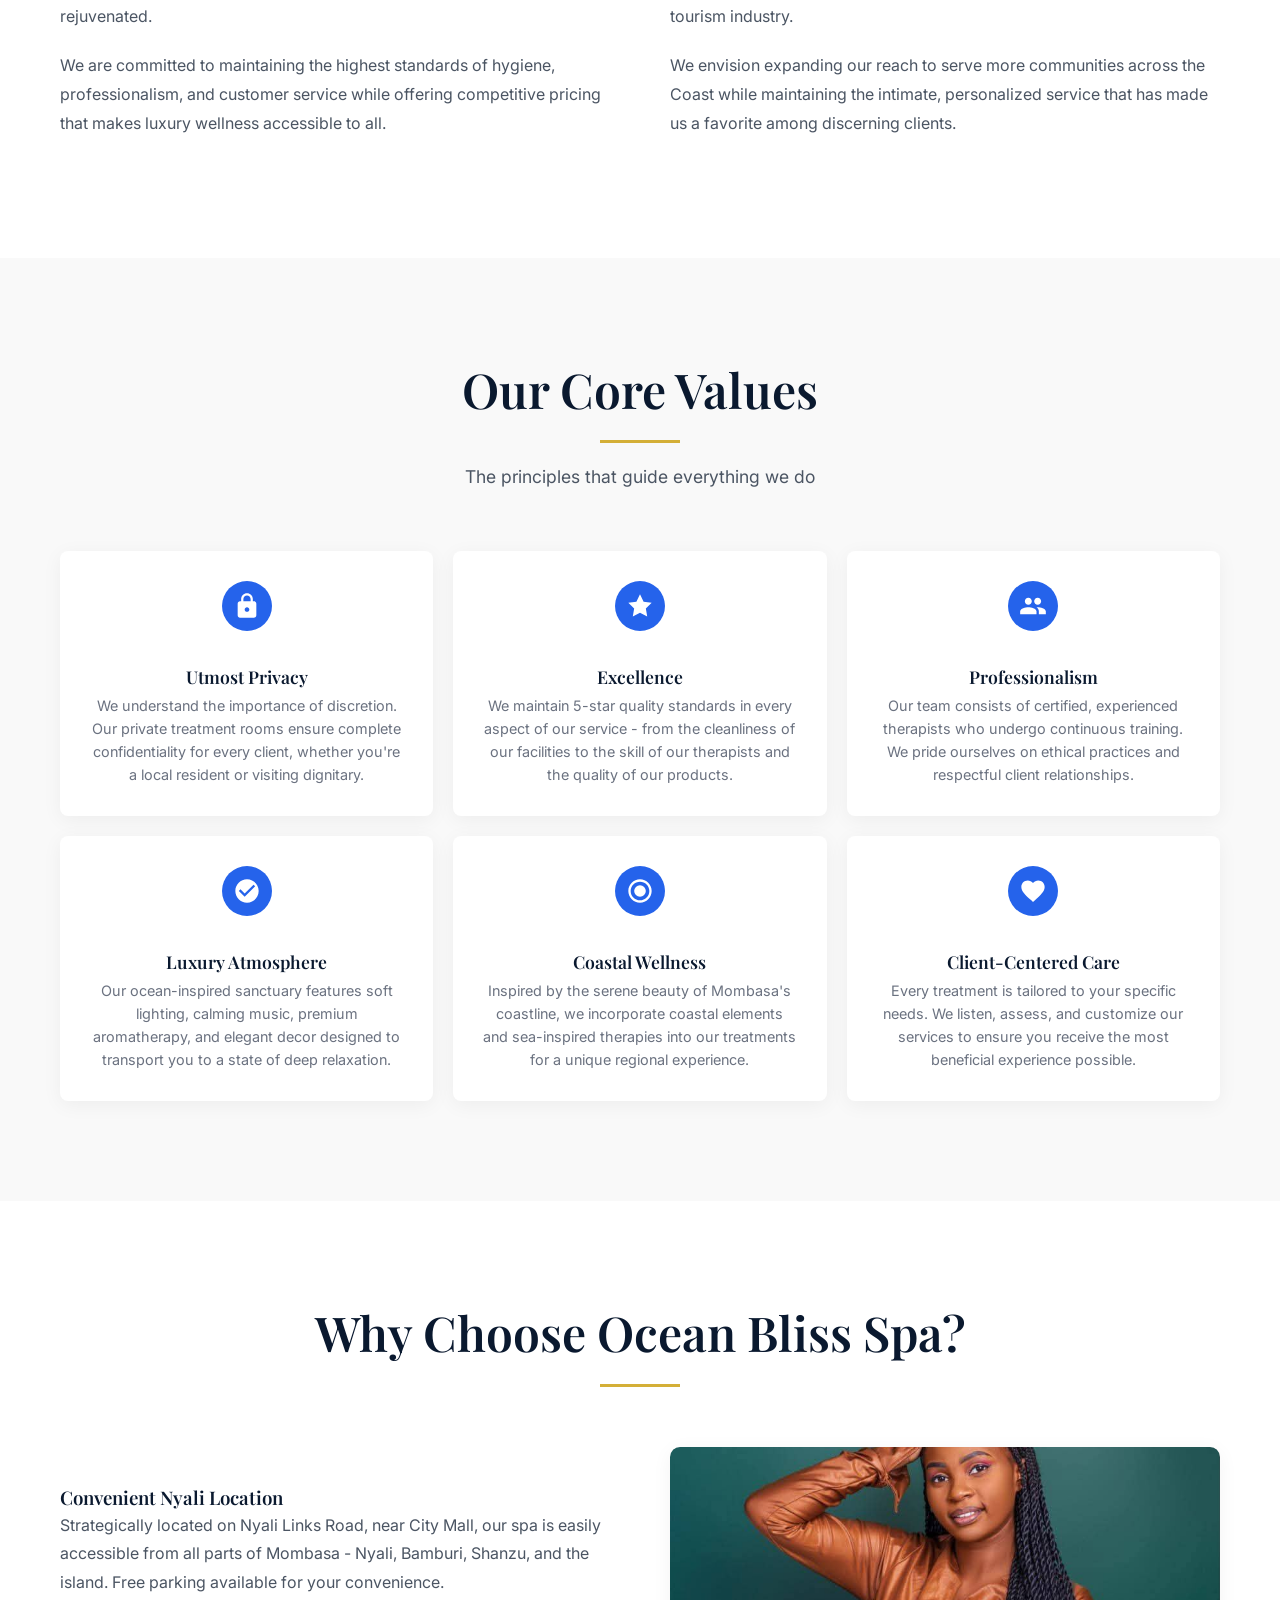
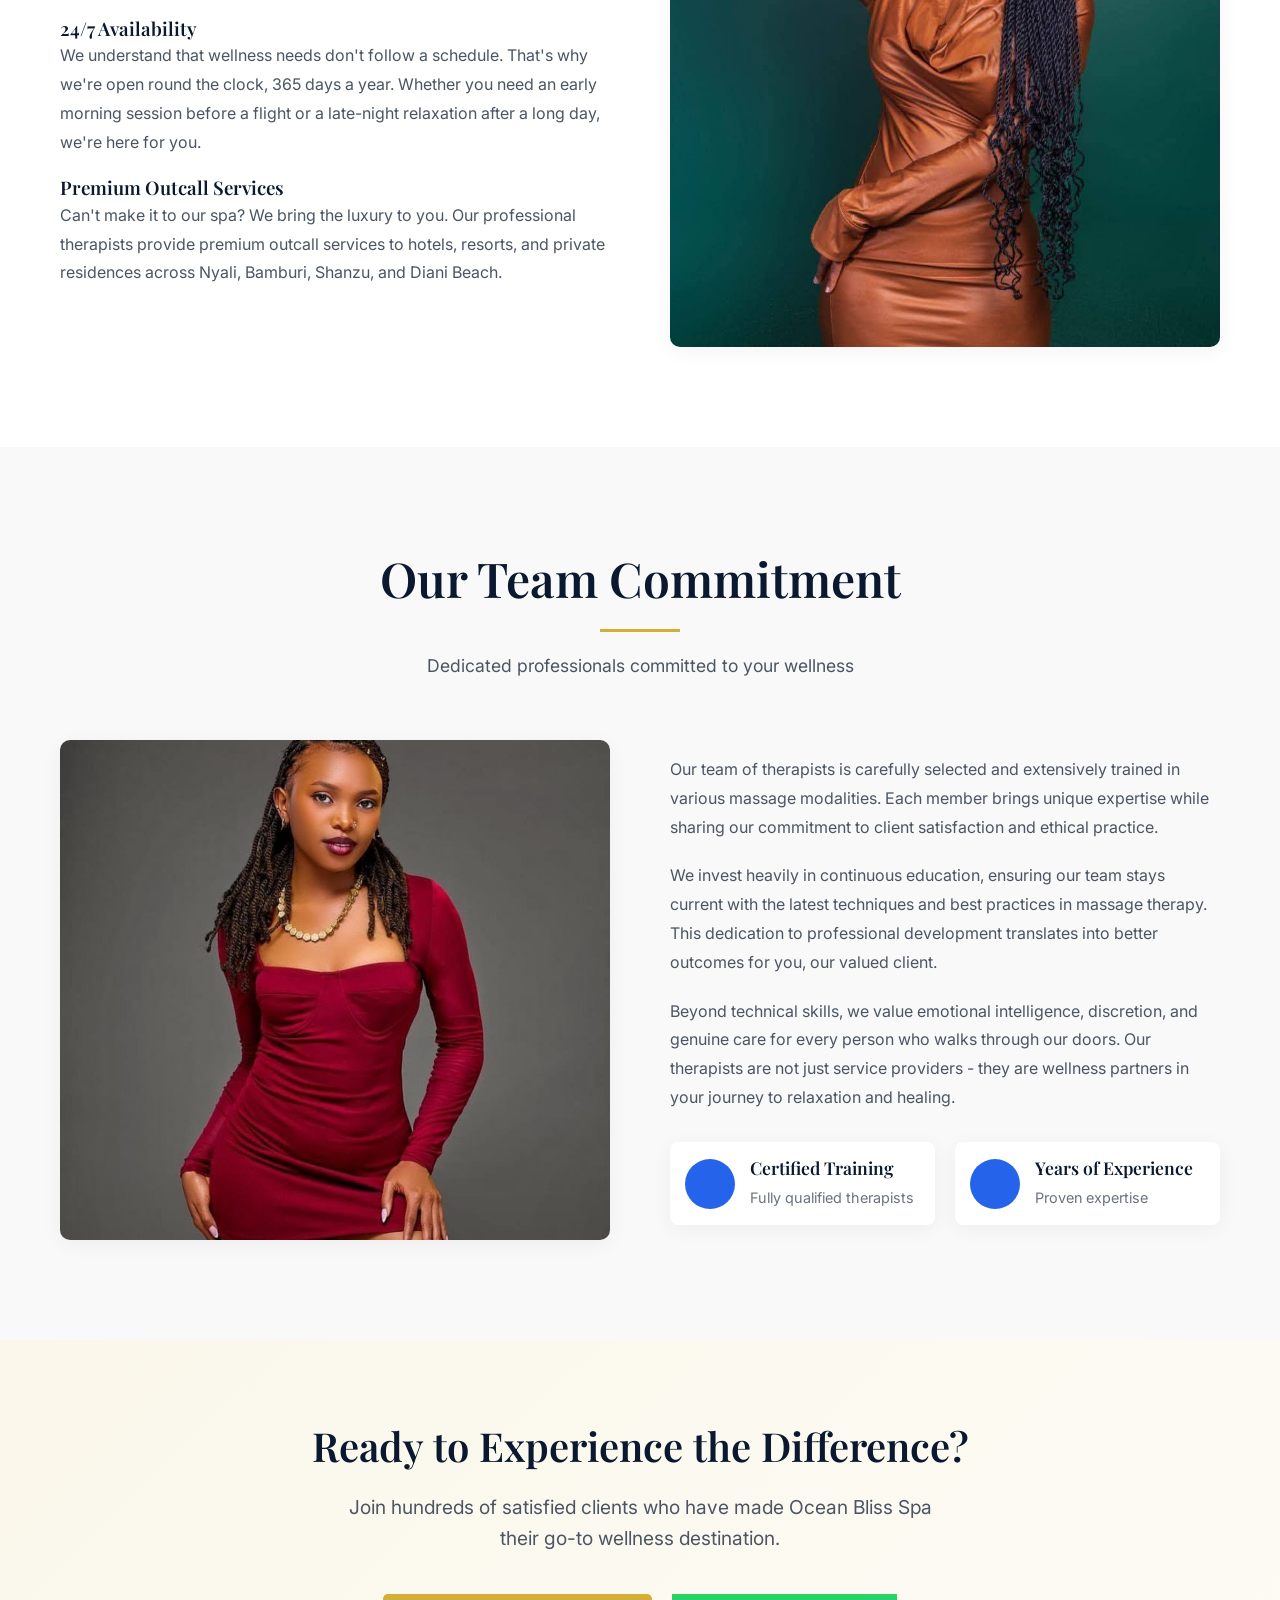
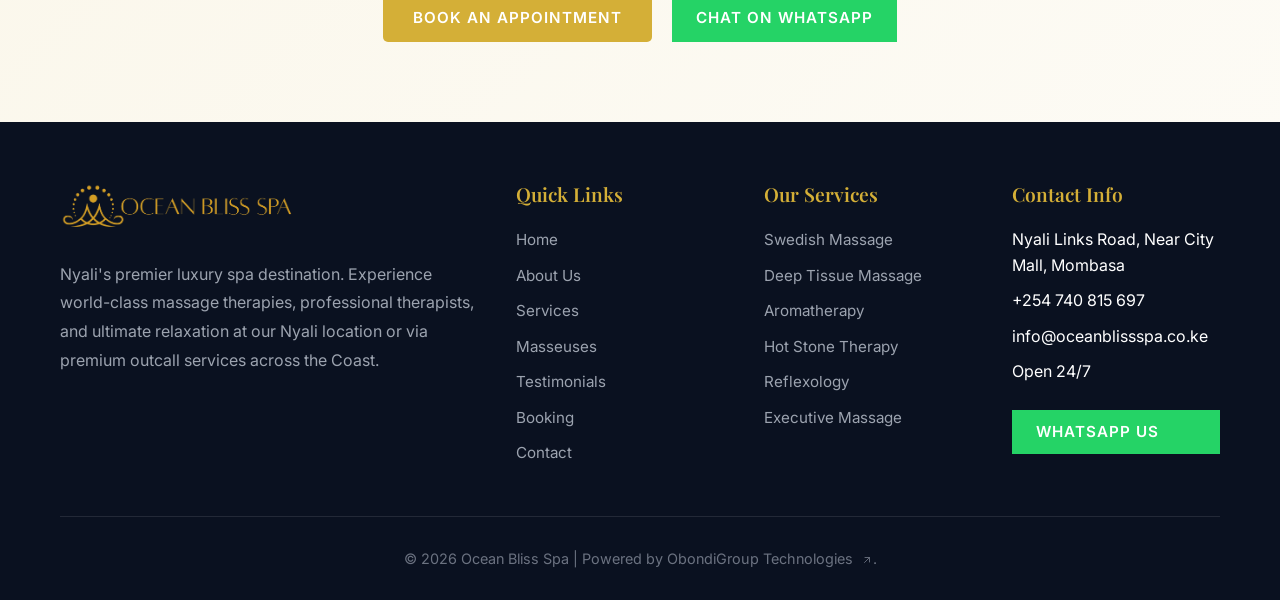
==== commit bed7fe18: "Update print statement from 'Hello' to 'Goodbye'" ====
--- a/about.html
+++ b/about.html
@@ -60,7 +60,7 @@
     <div class="container">
       <div class="about-grid">
         <div class="about-image">
-          <img src="Hr3.jpg" alt="Luxury spa interior with ocean view">
+          <img src="Hr2.jpg" alt="Luxury spa interior with ocean view">
         </div>
         <div class="about-content">
           <h2>Our Story</h2>
